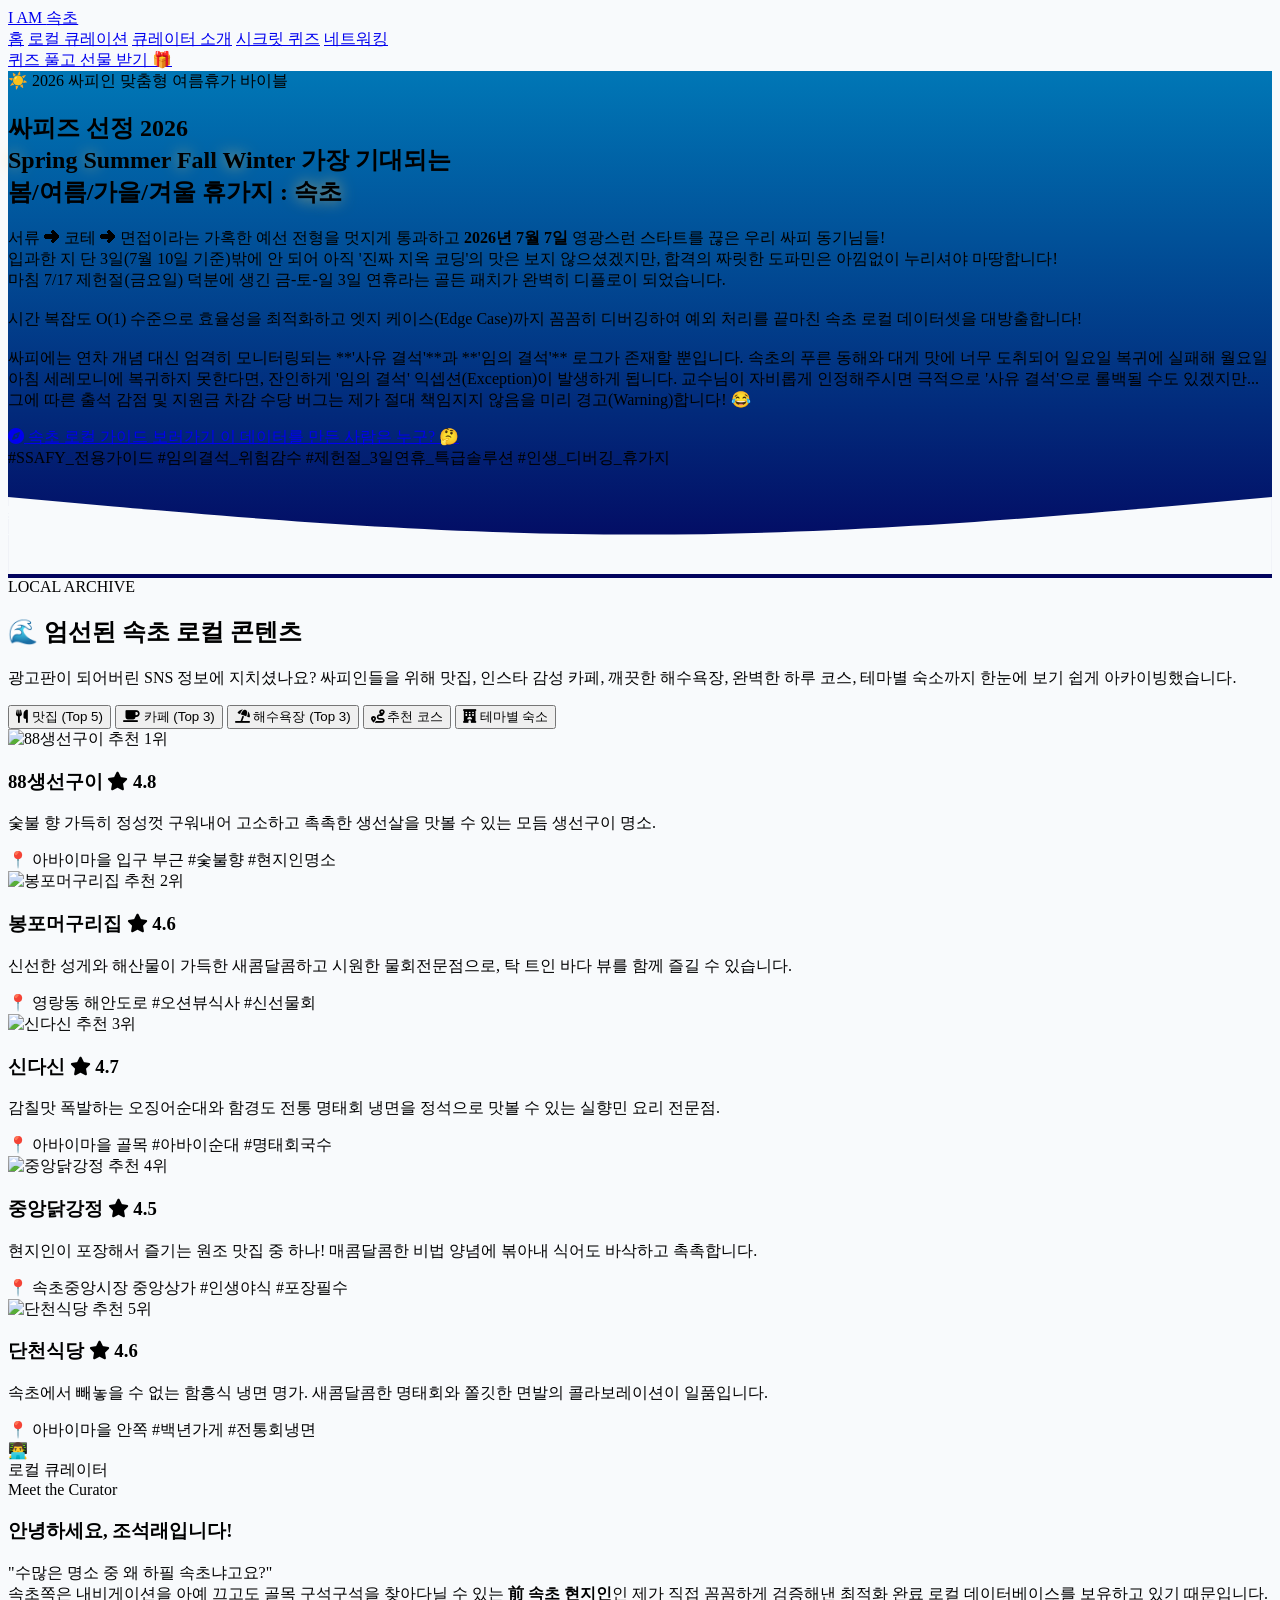
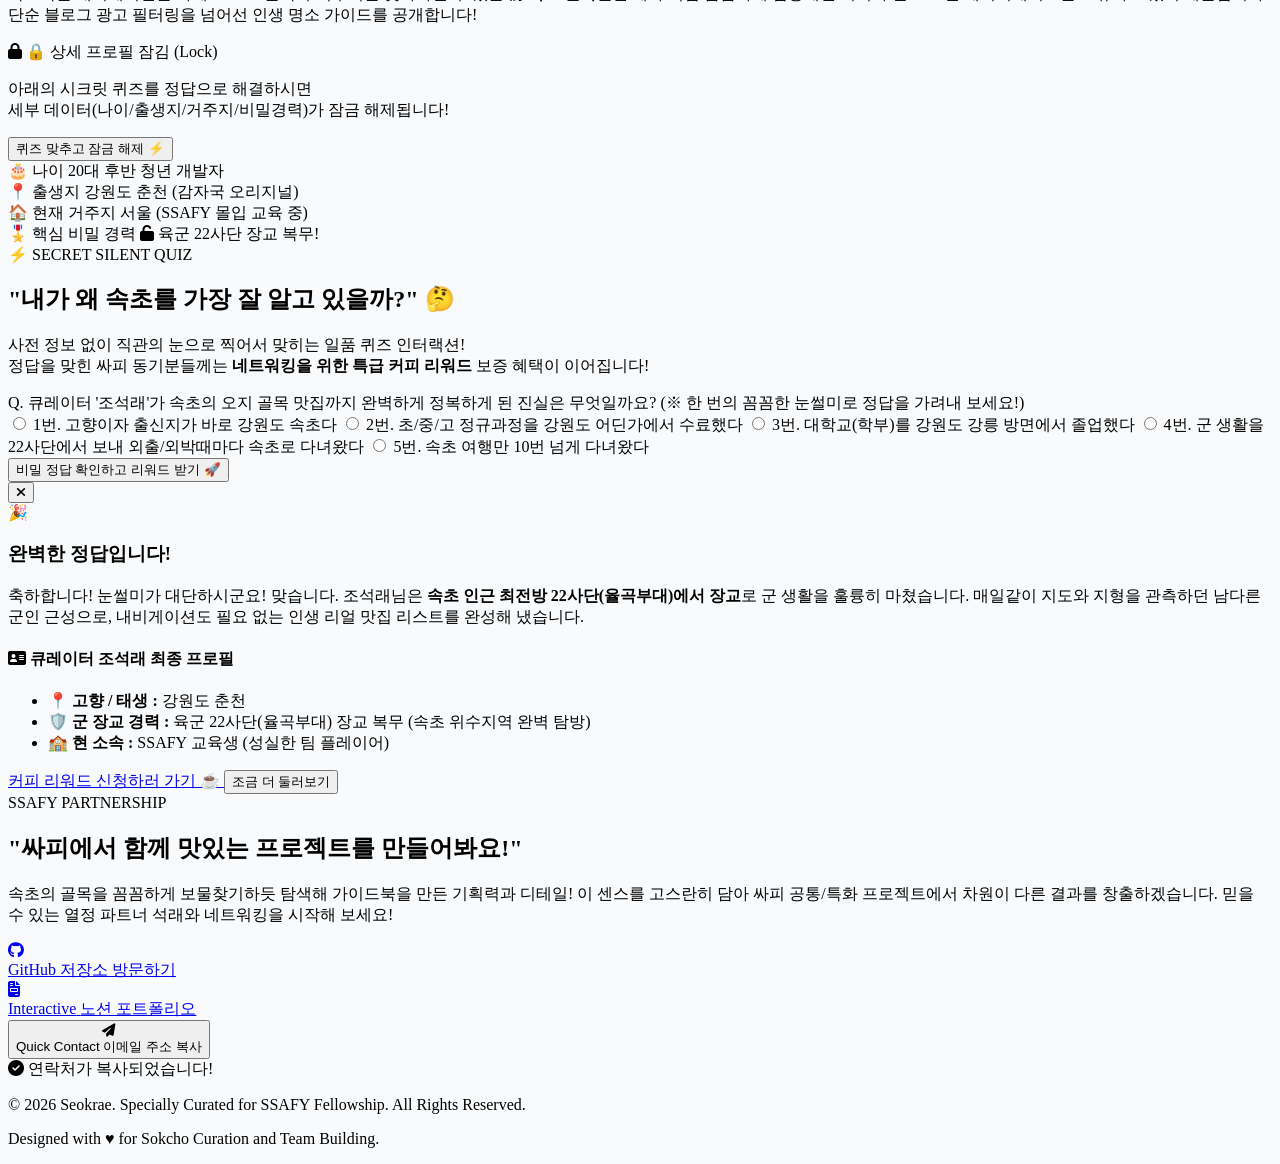
==== i_am.html @ d3e67df4 "i_am" ====
<!DOCTYPE html>
<html lang="ko" class="scroll-smooth">
<head>
    <meta charset="UTF-8">
    <meta name="viewport" content="width=device-width, initial-scale=1.0">
    <title>I AM | 싸피즈 선정 2026 최고의 여행지  </title>
    <!-- Tailwind CSS -->
    <script src="https://cdn.tailwindcss.com"></script>
    <!-- FontAwesome for icons -->
    <link rel="stylesheet" href="https://cdnjs.cloudflare.com/ajax/libs/font-awesome/6.4.0/css/all.min.css">
    
    <script>
        tailwind.config = {
            theme: {
                extend: {
                    colors: {
                        oceanBlue: '#0077B6',
                        oceanDark: '#005F92',
                        oceanLight: '#E0F2FE',
                        sunYellow: '#FFD166',
                        sunOrange: '#F7B267',
                        navyDark: '#03045E',
                    },
                    fontFamily: {
                        sans: ['SamsungOne', 'One UI Sans', 'Pretendard', '-apple-system', 'BlinkMacSystemFont', 'system-ui', 'sans-serif'],
                    }
                }
            }
        }
    </script>
    <style>
        body {
            background-color: #F8FAFC;
        }
        .wave-bg {
            background: linear-gradient(180deg, #0077B6 0%, #03045E 100%);
        }
        .text-glow {
            text-shadow: 0 0 15px rgba(255, 209, 102, 0.7);
        }
        /* Custom scrollbar */
        ::-webkit-scrollbar {
            width: 8px;
        }
        ::-webkit-scrollbar-track {
            background: #F1F5F9;
        }
        ::-webkit-scrollbar-thumb {
            background: #0077B6;
            border-radius: 4px;
        }
        /* Tab transitions */
        .tab-content {
            display: none;
        }
        .tab-content.active {
            display: block;
            animation: fadeIn 0.4s ease-out;
        }
        @keyframes fadeIn {
            from { opacity: 0; transform: translateY(8px); }
            to { opacity: 1; transform: translateY(0); }
        }
        /* Profile lock animation pulse */
        .lock-pulse {
            animation: pulse 2s infinite;
        }
        @keyframes pulse {
            0%, 100% { transform: scale(1); opacity: 1; }
            50% { transform: scale(1.05); opacity: 0.8; }
        }
    </style>
</head>
<body class="text-slate-800 antialiased overflow-x-hidden">

    <!-- Header / Navigation -->
    <header class="fixed top-0 left-0 right-0 z-50 transition-all duration-300 bg-white/80 backdrop-blur-md shadow-sm" id="mainHeader">
        <div class="max-w-6xl mx-auto px-4 py-3 flex justify-between items-center">
            <a href="#" class="flex items-center space-x-2">
                <span class="text-2xl font-black text-oceanBlue tracking-tighter">I AM <span class="text-navyDark text-lg font-bold bg-sunYellow px-2.5 py-0.5 rounded ml-1">속초</span></span>
            </a>
            <nav class="hidden md:flex space-x-6 text-sm font-semibold text-slate-600">
                <a href="#hero" class="hover:text-oceanBlue transition-colors">홈</a>
                <a href="#curation" class="hover:text-oceanBlue transition-colors">로컬 큐레이션</a>
                <a href="#about" class="hover:text-oceanBlue transition-colors">큐레이터 소개</a>
                <a href="#quiz" class="hover:text-oceanBlue transition-colors">시크릿 퀴즈</a>
                <a href="#networking" class="hover:text-oceanBlue transition-colors">네트워킹</a>
            </nav>
            <a href="#quiz" class="bg-oceanBlue hover:bg-oceanDark text-white text-xs font-bold px-4 py-2 rounded-full transition-all shadow-md hover:shadow-lg hover:-translate-y-0.5">
                퀴즈 풀고 선물 받기 🎁
            </a>
        </div>
    </header>

    <!-- Step 1: Hero Section (도입) -->
    <section id="hero" class="wave-bg text-white pt-28 pb-20 md:pt-36 md:pb-28 relative overflow-hidden">
        <!-- Floating design elements representing water and sun -->
        <div class="absolute w-72 h-72 bg-white/5 rounded-full -top-12 -left-12 blur-2xl pointer-events-none"></div>
        <div class="absolute w-96 h-96 bg-sunYellow/10 rounded-full bottom-0 right-0 blur-3xl pointer-events-none"></div>
        
        <div class="max-w-4xl mx-auto px-4 text-center relative z-10">
            <span class="inline-block bg-sunYellow text-navyDark text-xs md:text-sm font-bold px-4 py-1.5 rounded-full mb-4 uppercase tracking-wider shadow-sm animate-bounce">
                ☀️ 2026 싸피인 맞춤형 여름휴가 바이블
            </span>
            <h1 class="text-3xl md:text-5xl font-black tracking-tight leading-tight mb-6">
                <span class="text-oceanBlue bg-white px-3 py-1 rounded-md shadow-sm">싸피즈</span> 선정 2026<br>
                <span class="inline-block mt-2">
                    <span class="text-[#FFB7C5] text-glow font-extrabold">S</span><span class="text-xs font-normal text-slate-300">pring</span>
                    <span class="text-[#0077B6] text-glow font-extrabold">S</span><span class="text-xs font-normal text-slate-300">ummer</span>
                    <span class="text-[#F7B267] text-glow font-extrabold">F</span><span class="text-xs font-normal text-slate-300">all</span>
                    <span class="text-[#9BE6FF] text-glow font-extrabold">W</span><span class="text-xs font-normal text-slate-300">inter</span>
                </span>
                가장 기대되는<br>
                <span class="text-[#FFB7C5] font-black">봄</span>/<span class="text-[#38BDF8] font-black">여름</span>/<span class="text-[#FB923C] font-black">가을</span>/<span class="text-[#7DD3FC] font-black">겨울</span> 휴가지 : 
                <span class="text-sunYellow text-glow underline decoration-sunOrange">속초</span>
            </h1>
            <p class="text-sm md:text-base text-oceanLight max-w-3xl mx-auto mb-10 font-medium leading-relaxed">
                서류 ➜ 코테 ➜ 면접이라는 가혹한 예선 전형을 멋지게 통과하고 <strong>2026년 7월 7일</strong> 영광스런 스타트를 끊은 우리 싸피 동기님들!<br class="hidden md:block">
                입과한 지 단 3일(7월 10일 기준)밖에 안 되어 아직 '진짜 지옥 코딩'의 맛은 보지 않으셨겠지만, 합격의 짜릿한 도파민은 아낌없이 누리셔야 마땅합니다! <br class="hidden md:block">
                마침 <span class="text-sunYellow font-bold underline">7/17 제헌절(금요일) 덕분에 생긴 금-토-일 3일 연휴</span>라는 골든 패치가 완벽히 디플로이 되었습니다.
                <br><br>
                시간 복잡도 <span class="font-mono text-sunYellow">O(1)</span> 수준으로 효율성을 최적화하고 엣지 케이스(Edge Case)까지 꼼꼼히 디버깅하여 예외 처리를 끝마친 속초 로컬 데이터셋을 대방출합니다!
                <br><br>
                싸피에는 연차 개념 대신 엄격히 모니터링되는 **'사유 결석'**과 **'임의 결석'** 로그가 존재할 뿐입니다. 속초의 푸른 동해와 대게 맛에 너무 도취되어 일요일 복귀에 실패해 월요일 아침 세레모니에 복귀하지 못한다면, 잔인하게 <span class="text-red-300 font-bold">'임의 결석' 익셉션(Exception)</span>이 발생하게 됩니다. 교수님이 자비롭게 인정해주시면 극적으로 '사유 결석'으로 롤백될 수도 있겠지만... 그에 따른 출석 감점 및 지원금 차감 수당 버그는 제가 절대 책임지지 않음을 미리 경고(Warning)합니다! 😂
            </p>
            
            <div class="flex flex-col sm:flex-row justify-center items-center gap-4">
                <a href="#curation" class="w-full sm:w-auto bg-sunYellow hover:bg-sunOrange text-navyDark font-extrabold px-8 py-4 rounded-xl transition-all transform hover:-translate-y-1 shadow-lg flex items-center justify-center gap-2">
                    <i class="fa-solid fa-compass text-lg"></i>
                    속초 로컬 가이드 보러가기
                </a>
                <a href="#about" class="w-full sm:w-auto bg-white/10 hover:bg-white/20 border border-white/30 text-white font-bold px-8 py-4 rounded-xl transition-all flex items-center justify-center gap-2">
                    이 데이터를 만든 사람은 누구? 🤔
                </a>
            </div>

            <!-- SSAFY exclusive badges -->
            <div class="mt-12 flex flex-wrap justify-center items-center gap-2 text-xs md:text-sm text-oceanLight/80">
                <span class="border border-oceanLight/30 bg-white/5 px-3 py-1 rounded-full">#SSAFY_전용가이드</span>
                <span class="border border-oceanLight/30 bg-white/5 px-3 py-1 rounded-full">#임의결석_위험감수</span>
                <span class="border border-oceanLight/30 bg-white/5 px-3 py-1 rounded-full">#제헌절_3일연휴_특급솔루션</span>
                <span class="border border-oceanLight/30 bg-white/5 px-3 py-1 rounded-full">#인생_디버깅_휴가지</span>
            </div>
        </div>

        <!-- Wave divider SVG -->
        <div class="absolute bottom-0 left-0 right-0">
            <svg viewBox="0 0 1440 120" fill="none" xmlns="http://www.w3.org/2000/svg" class="w-full h-12 md:h-20">
                <path d="M0,32L120,42.7C240,53,480,75,720,74.7C960,75,1200,53,1320,42.7L1440,32L1440,120L1320,120C1200,120,960,120,720,120C480,120,240,120,120,120L0,120Z" fill="#F8FAFC"></path>
            </svg>
        </div>
    </section>

    <!-- Step 2: Curation Section (전개) -->
    <section id="curation" class="py-16 md:py-24 max-w-6xl mx-auto px-4">
        <div class="text-center mb-12">
            <span class="text-xs font-bold text-oceanBlue bg-oceanLight px-3 py-1.5 rounded-full uppercase tracking-wider mb-2 inline-block">
                LOCAL ARCHIVE
            </span>
            <h2 class="text-3xl md:text-4xl font-extrabold text-navyDark mb-4">
                🌊 엄선된 속초 로컬 콘텐츠
            </h2>
            <p class="text-slate-600 max-w-2xl mx-auto text-sm md:text-base">
                광고판이 되어버린 SNS 정보에 지치셨나요? 싸피인들을 위해 맛집, 인스타 감성 카페, 깨끗한 해수욕장, 완벽한 하루 코스, 테마별 숙소까지 한눈에 보기 쉽게 아카이빙했습니다.
            </p>
        </div>

        <!-- Curation Navigation Tabs -->
        <div class="flex flex-wrap justify-center gap-2 md:gap-3 mb-8 border-b border-slate-200 pb-4">
            <button onclick="switchTab('food')" class="tab-btn active px-4 py-3 rounded-xl font-bold text-xs md:text-sm transition-all flex items-center gap-1.5 bg-oceanBlue text-white shadow-md">
                <i class="fa-solid fa-utensils"></i> 맛집 (Top 5)
            </button>
            <button onclick="switchTab('cafe')" class="tab-btn px-4 py-3 rounded-xl font-bold text-xs md:text-sm transition-all flex items-center gap-1.5 text-slate-600 hover:bg-slate-100">
                <i class="fa-solid fa-mug-saucer"></i> 카페 (Top 3)
            </button>
            <button onclick="switchTab('beach')" class="tab-btn px-4 py-3 rounded-xl font-bold text-xs md:text-sm transition-all flex items-center gap-1.5 text-slate-600 hover:bg-slate-100">
                <i class="fa-solid fa-umbrella-beach"></i> 해수욕장 (Top 3)
            </button>
            <button onclick="switchTab('course')" class="tab-btn px-4 py-3 rounded-xl font-bold text-xs md:text-sm transition-all flex items-center gap-1.5 text-slate-600 hover:bg-slate-100">
                <i class="fa-solid fa-route"></i> 추천 코스
            </button>
            <button onclick="switchTab('stay')" class="tab-btn px-4 py-3 rounded-xl font-bold text-xs md:text-sm transition-all flex items-center gap-1.5 text-slate-600 hover:bg-slate-100">
                <i class="fa-solid fa-hotel"></i> 테마별 숙소
            </button>
        </div>

        <!-- TAB CONTENT: FOOD -->
        <div id="tab-food" class="tab-content active">
            <div class="grid grid-cols-1 md:grid-cols-2 lg:grid-cols-3 gap-6">
                <!-- Food Item 1 -->
                <div class="bg-white rounded-2xl overflow-hidden shadow-sm hover:shadow-xl transition-all transform hover:-translate-y-1 flex flex-col h-full border border-slate-100">
                    <div class="relative h-48 bg-slate-200">
                        <img src="https://placehold.co/600x400/0077b6/ffffff?text=88+Fish+Grill" alt="88생선구이" class="w-full h-full object-cover">
                        <span class="absolute top-3 left-3 bg-red-500 text-white text-xs font-black px-2.5 py-1 rounded-lg">추천 1위</span>
                    </div>
                    <div class="p-6 flex flex-col flex-grow">
                        <h3 class="text-xl font-bold text-navyDark mb-2 flex justify-between items-center">
                            <span>88생선구이</span>
                            <span class="text-sm text-amber-500 font-semibold"><i class="fa-solid fa-star"></i> 4.8</span>
                        </h3>
                        <p class="text-slate-600 text-sm mb-4 flex-grow">숯불 향 가득히 정성껏 구워내어 고소하고 촉촉한 생선살을 맛볼 수 있는 모듬 생선구이 명소.</p>
                        <div class="border-t pt-4 flex justify-between items-center text-xs text-slate-500 font-medium">
                            <span>📍 아바이마을 입구 부근</span>
                            <span class="text-oceanBlue">#숯불향 #현지인명소</span>
                        </div>
                    </div>
                </div>

                <!-- Food Item 2 -->
                <div class="bg-white rounded-2xl overflow-hidden shadow-sm hover:shadow-xl transition-all transform hover:-translate-y-1 flex flex-col h-full border border-slate-100">
                    <div class="relative h-48 bg-slate-200">
                        <img src="https://placehold.co/600x400/0077b6/ffffff?text=Bongpo+Mulhoe" alt="봉포머구리집" class="w-full h-full object-cover">
                        <span class="absolute top-3 left-3 bg-oceanBlue text-white text-xs font-black px-2.5 py-1 rounded-lg">추천 2위</span>
                    </div>
                    <div class="p-6 flex flex-col flex-grow">
                        <h3 class="text-xl font-bold text-navyDark mb-2 flex justify-between items-center">
                            <span>봉포머구리집</span>
                            <span class="text-sm text-amber-500 font-semibold"><i class="fa-solid fa-star"></i> 4.6</span>
                        </h3>
                        <p class="text-slate-600 text-sm mb-4 flex-grow">신선한 성게와 해산물이 가득한 새콤달콤하고 시원한 물회전문점으로, 탁 트인 바다 뷰를 함께 즐길 수 있습니다.</p>
                        <div class="border-t pt-4 flex justify-between items-center text-xs text-slate-500 font-medium">
                            <span>📍 영랑동 해안도로</span>
                            <span class="text-oceanBlue">#오션뷰식사 #신선물회</span>
                        </div>
                    </div>
                </div>

                <!-- Food Item 3 -->
                <div class="bg-white rounded-2xl overflow-hidden shadow-sm hover:shadow-xl transition-all transform hover:-translate-y-1 flex flex-col h-full border border-slate-100">
                    <div class="relative h-48 bg-slate-200">
                        <img src="https://placehold.co/600x400/0077b6/ffffff?text=Sindasin+Sundae" alt="신다신" class="w-full h-full object-cover">
                        <span class="absolute top-3 left-3 bg-oceanBlue text-white text-xs font-black px-2.5 py-1 rounded-lg">추천 3위</span>
                    </div>
                    <div class="p-6 flex flex-col flex-grow">
                        <h3 class="text-xl font-bold text-navyDark mb-2 flex justify-between items-center">
                            <span>신다신</span>
                            <span class="text-sm text-amber-500 font-semibold"><i class="fa-solid fa-star"></i> 4.7</span>
                        </h3>
                        <p class="text-slate-600 text-sm mb-4 flex-grow">감칠맛 폭발하는 오징어순대와 함경도 전통 명태회 냉면을 정석으로 맛볼 수 있는 실향민 요리 전문점.</p>
                        <div class="border-t pt-4 flex justify-between items-center text-xs text-slate-500 font-medium">
                            <span>📍 아바이마을 골목</span>
                            <span class="text-oceanBlue">#아바이순대 #명태회국수</span>
                        </div>
                    </div>
                </div>

                <!-- Food Item 4 -->
                <div class="bg-white rounded-2xl overflow-hidden shadow-sm hover:shadow-xl transition-all transform hover:-translate-y-1 flex flex-col h-full border border-slate-100">
                    <div class="relative h-48 bg-slate-200">
                        <img src="https://placehold.co/600x400/0077b6/ffffff?text=Jungang+Dakgangjeong" alt="중앙닭강정" class="w-full h-full object-cover">
                        <span class="absolute top-3 left-3 bg-oceanBlue text-white text-xs font-black px-2.5 py-1 rounded-lg">추천 4위</span>
                    </div>
                    <div class="p-6 flex flex-col flex-grow">
                        <h3 class="text-xl font-bold text-navyDark mb-2 flex justify-between items-center">
                            <span>중앙닭강정</span>
                            <span class="text-sm text-amber-500 font-semibold"><i class="fa-solid fa-star"></i> 4.5</span>
                        </h3>
                        <p class="text-slate-600 text-sm mb-4 flex-grow">현지인이 포장해서 즐기는 원조 맛집 중 하나! 매콤달콤한 비법 양념에 볶아내 식어도 바삭하고 촉촉합니다.</p>
                        <div class="border-t pt-4 flex justify-between items-center text-xs text-slate-500 font-medium">
                            <span>📍 속초중앙시장 중앙상가</span>
                            <span class="text-oceanBlue">#인생야식 #포장필수</span>
                        </div>
                    </div>
                </div>

                <!-- Food Item 5 -->
                <div class="bg-white rounded-2xl overflow-hidden shadow-sm hover:shadow-xl transition-all transform hover:-translate-y-1 flex flex-col h-full border border-slate-100">
                    <div class="relative h-48 bg-slate-200">
                        <img src="https://placehold.co/600x400/0077b6/ffffff?text=Dancheon+ColdNoodles" alt="단천식당" class="w-full h-full object-cover">
                        <span class="absolute top-3 left-3 bg-oceanBlue text-white text-xs font-black px-2.5 py-1 rounded-lg">추천 5위</span>
                    </div>
                    <div class="p-6 flex flex-col flex-grow">
                        <h3 class="text-xl font-bold text-navyDark mb-2 flex justify-between items-center">
                            <span>단천식당</span>
                            <span class="text-sm text-amber-500 font-semibold"><i class="fa-solid fa-star"></i> 4.6</span>
                        </h3>
                        <p class="text-slate-600 text-sm mb-4 flex-grow">속초에서 빼놓을 수 없는 함흥식 냉면 명가. 새콤달콤한 명태회와 쫄깃한 면발의 콜라보레이션이 일품입니다.</p>
                        <div class="border-t pt-4 flex justify-between items-center text-xs text-slate-500 font-medium">
                            <span>📍 아바이마을 안쪽</span>
                            <span class="text-oceanBlue">#백년가게 #전통회냉면</span>
                        </div>
                    </div>
                </div>
            </div>
        </div>

        <!-- TAB CONTENT: CAFE -->
        <div id="tab-cafe" class="tab-content">
            <div class="grid grid-cols-1 md:grid-cols-3 gap-6">
                <!-- Cafe Item 1 -->
                <div class="bg-white rounded-2xl overflow-hidden shadow-sm hover:shadow-xl transition-all transform hover:-translate-y-1 flex flex-col h-full border border-slate-100">
                    <div class="relative h-48 bg-slate-200">
                        <img src="https://placehold.co/600x400/ffd166/03045E?text=Chilsung+Cafe" alt="칠성조선소" class="w-full h-full object-cover">
                    </div>
                    <div class="p-6 flex flex-col flex-grow">
                        <h3 class="text-xl font-bold text-navyDark mb-2">칠성조선소</h3>
                        <p class="text-slate-600 text-sm mb-4 flex-grow">과거 목선 조선소 건물을 트렌디하게 보존한 청초호 전망의 복합문화공간 겸 로스터리 카페입니다.</p>
                        <div class="border-t pt-4 text-xs text-slate-500 font-medium flex justify-between">
                            <span>📍 청초호 호반</span>
                            <span class="text-oceanBlue">#뉴트로감성 #청초호뷰</span>
                        </div>
                    </div>
                </div>

                <!-- Cafe Item 2 -->
                <div class="bg-white rounded-2xl overflow-hidden shadow-sm hover:shadow-xl transition-all transform hover:-translate-y-1 flex flex-col h-full border border-slate-100">
                    <div class="relative h-48 bg-slate-200">
                        <img src="https://placehold.co/600x400/ffd166/03045E?text=Ocean+Garden+Cafe" alt="바다정원" class="w-full h-full object-cover">
                    </div>
                    <div class="p-6 flex flex-col flex-grow">
                        <h3 class="text-xl font-bold text-navyDark mb-2">바다정원</h3>
                        <p class="text-slate-600 text-sm mb-4 flex-grow">울창한 소나무 정원을 지나면 펼쳐지는 광활한 모래사장 오션뷰 베이커리. 인생샷 촬영지로 완벽한 규모를 가졌습니다.</p>
                        <div class="border-t pt-4 text-xs text-slate-500 font-medium flex justify-between">
                            <span>📍 속초 북부 해안가</span>
                            <span class="text-oceanBlue">#초대형정원 #빵지순례</span>
                        </div>
                    </div>
                </div>

                <!-- Cafe Item 3 -->
                <div class="bg-white rounded-2xl overflow-hidden shadow-sm hover:shadow-xl transition-all transform hover:-translate-y-1 flex flex-col h-full border border-slate-100">
                    <div class="relative h-48 bg-slate-200">
                        <img src="https://placehold.co/600x400/ffd166/03045E?text=Seednoir+Cafe" alt="시드누아" class="w-full h-full object-cover">
                    </div>
                    <div class="p-6 flex flex-col flex-grow">
                        <h3 class="text-xl font-bold text-navyDark mb-2">시드누아 속초점</h3>
                        <p class="text-slate-600 text-sm mb-4 flex-grow">웅장한 울산바위의 비경을 거대한 액자처럼 담아낸 대형 정원식 카페로, 조용한 힐링에 제격입니다.</p>
                        <div class="border-t pt-4 text-xs text-slate-500 font-medium flex justify-between">
                            <span>📍 설악산 노학동</span>
                            <span class="text-oceanBlue">#울산바위뷰 #식물원인테리어</span>
                        </div>
                    </div>
                </div>
            </div>
        </div>

        <!-- TAB CONTENT: BEACH -->
        <div id="tab-beach" class="tab-content">
            <div class="grid grid-cols-1 md:grid-cols-3 gap-6">
                <!-- Beach Item 1 -->
                <div class="bg-white rounded-2xl overflow-hidden shadow-sm hover:shadow-xl transition-all transform hover:-translate-y-1 flex flex-col h-full border border-slate-100">
                    <div class="relative h-48 bg-slate-200">
                        <img src="https://placehold.co/600x400/0077b6/ffffff?text=Sokcho+Beach" alt="속초해수욕장" class="w-full h-full object-cover">
                    </div>
                    <div class="p-6 flex flex-col flex-grow">
                        <h3 class="text-xl font-bold text-navyDark mb-2">속초해수욕장</h3>
                        <p class="text-slate-600 text-sm mb-4 flex-grow">속초의 심장부이자 랜드마크인 대형 관람차 '속초아이'가 정면에 있어, 바다와 시티 무드를 동시에 누리는 가장 핫한 해변입니다.</p>
                        <div class="border-t pt-4 text-xs text-slate-500 font-medium flex justify-between">
                            <span>📍 고속터미널 도보 5분</span>
                            <span class="text-oceanBlue">#속초아이 #여름인싸스팟</span>
                        </div>
                    </div>
                </div>

                <!-- Beach Item 2 -->
                <div class="bg-white rounded-2xl overflow-hidden shadow-sm hover:shadow-xl transition-all transform hover:-translate-y-1 flex flex-col h-full border border-slate-100">
                    <div class="relative h-48 bg-slate-200">
                        <img src="https://placehold.co/600x400/0077b6/ffffff?text=Oeongchi+Beach" alt="외옹치해수욕장" class="w-full h-full object-cover">
                    </div>
                    <div class="p-6 flex flex-col flex-grow">
                        <h3 class="text-xl font-bold text-navyDark mb-2">외옹치해수욕장</h3>
                        <p class="text-slate-600 text-sm mb-4 flex-grow">북적이는 인파를 비켜나 조용한 산책을 즐기기 좋습니다. 바다 위에 설치된 데크길 '바다향기로'가 최고 장점입니다.</p>
                        <div class="border-t pt-4 text-xs text-slate-500 font-medium flex justify-between">
                            <span>📍 외옹치 바다향기로 연계</span>
                            <span class="text-oceanBlue">#힐링산책로 #청정바다</span>
                        </div>
                    </div>
                </div>

                <!-- Beach Item 3 -->
                <div class="bg-white rounded-2xl overflow-hidden shadow-sm hover:shadow-xl transition-all transform hover:-translate-y-1 flex flex-col h-full border border-slate-100">
                    <div class="relative h-48 bg-slate-200">
                        <img src="https://placehold.co/600x400/0077b6/ffffff?text=Lighthouse+Beach" alt="등대해수욕장" class="w-full h-full object-cover">
                    </div>
                    <div class="p-6 flex flex-col flex-grow">
                        <h3 class="text-xl font-bold text-navyDark mb-2">등대해수욕장</h3>
                        <p class="text-slate-600 text-sm mb-4 flex-grow">영금정 인근에 한갓지게 위치해 투명한 동해바다 본연의 빛을 구경하기 좋으며, 해안선을 따라 매력적인 카페들이 가득합니다.</p>
                        <div class="border-t pt-4 text-xs text-slate-500 font-medium flex justify-between">
                            <span>📍 동명동 등대전망대 근처</span>
                            <span class="text-oceanBlue">#에메랄드물빛 #카페로드</span>
                        </div>
                    </div>
                </div>
            </div>
        </div>

        <!-- TAB CONTENT: COURSE -->
        <div id="tab-course" class="tab-content">
            <div class="max-w-4xl mx-auto grid grid-cols-1 md:grid-cols-2 gap-6">
                <!-- Course 1: Day Trip -->
                <div class="bg-white rounded-2xl p-6 md:p-8 shadow-sm border border-slate-100 flex flex-col justify-between">
                    <div>
                        <div class="flex justify-between items-start mb-4">
                            <span class="bg-oceanLight text-oceanBlue font-extrabold text-xs px-3 py-1 rounded-full">당일치기 알짜 팩 코스</span>
                            <span class="text-slate-400 text-xs"><i class="fa-solid fa-clock"></i> 약 9시간 소요</span>
                        </div>
                        <h3 class="text-xl font-bold text-navyDark mb-4">속초 엑기스 당일 투어</h3>
                        
                        <ul class="space-y-4 text-sm text-slate-600 relative border-l border-dashed border-slate-200 pl-4 ml-2">
                            <li class="relative">
                                <span class="absolute -left-[21px] top-0.5 bg-oceanBlue w-2.5 h-2.5 rounded-full"></span>
                                <strong>AM 10:30 영금정 파도 소리</strong>
                                <p class="text-xs text-slate-500 mt-0.5">탁 트인 동해 바위 위에 걸친 정자에서 맑은 바다로 상쾌한 출발</p>
                            </li>
                            <li class="relative">
                                <span class="absolute -left-[21px] top-0.5 bg-oceanBlue w-2.5 h-2.5 rounded-full"></span>
                                <strong>PM 12:00 아바이마을 갯배 & 회냉면</strong>
                                <p class="text-xs text-slate-500 mt-0.5">손수 줄을 끌어 건너는 아바이 갯배 체험 후 든든한 점심식사</p>
                            </li>
                            <li class="relative">
                                <span class="absolute -left-[21px] top-0.5 bg-oceanBlue w-2.5 h-2.5 rounded-full"></span>
                                <strong>PM 02:00 칠성조선소 & 청초호 산책</strong>
                                <p class="text-xs text-slate-500 mt-0.5">조선소 감성이 살아있는 곳에서 향긋한 아메리카노와 디저트</p>
                            </li>
                            <li class="relative">
                                <span class="absolute -left-[21px] top-0.5 bg-oceanBlue w-2.5 h-2.5 rounded-full"></span>
                                <strong>PM 04:30 속초해변 & 속초아이</strong>
                                <p class="text-xs text-slate-500 mt-0.5">바다 전망에서 기념 사진과 대관람차 배경 인생샷 촬영!</p>
                            </li>
                        </ul>
                    </div>
                </div>

                <!-- Course 2: 1 Night 2 Days -->
                <div class="bg-white rounded-2xl p-6 md:p-8 shadow-sm border border-slate-100 flex flex-col justify-between">
                    <div>
                        <div class="flex justify-between items-start mb-4">
                            <span class="bg-sunYellow text-navyDark font-extrabold text-xs px-3 py-1 rounded-full">1박 2일 여유 투어</span>
                            <span class="text-slate-400 text-xs"><i class="fa-solid fa-calendar"></i> 2 Days</span>
                        </div>
                        <h3 class="text-xl font-bold text-navyDark mb-4">속초 힐링 & 식도락 1박 2일</h3>
                        
                        <ul class="space-y-4 text-sm text-slate-600 relative border-l border-dashed border-slate-200 pl-4 ml-2">
                            <li class="relative">
                                <span class="absolute -left-[21px] top-0.5 bg-sunOrange w-2.5 h-2.5 rounded-full"></span>
                                <strong>Day 1 - 바다향기로 & 중앙시장</strong>
                                <p class="text-xs text-slate-500 mt-0.5">오후 여유로운 데크 걷기 후, 속초 중앙시장에서 감자전과 닭강정 푸드파이터!</p>
                            </li>
                            <li class="relative">
                                <span class="absolute -left-[21px] top-0.5 bg-sunOrange w-2.5 h-2.5 rounded-full"></span>
                                <strong>Night - 바다 전망 포차거리</strong>
                                <p class="text-xs text-slate-500 mt-0.5">등대 해변 부근 야외 포차거리에서 즐기는 로컬 해산물 야식</p>
                            </li>
                            <li class="relative">
                                <span class="absolute -left-[21px] top-0.5 bg-sunOrange w-2.5 h-2.5 rounded-full"></span>
                                <strong>Day 2 - 아침 물회 & 설악산 카페</strong>
                                <p class="text-xs text-slate-500 mt-0.5">해장용 봉포머구리 물회 후, 시드누아 카페에서 고요한 울산바위 뷰 감상</p>
                            </li>
                        </ul>
                    </div>
                </div>
            </div>
        </div>

        <!-- TAB CONTENT: STAY -->
        <div id="tab-stay" class="tab-content">
            <div class="grid grid-cols-1 md:grid-cols-3 gap-6">
                <!-- Stay Theme 1 -->
                <div class="bg-white rounded-2xl p-6 shadow-sm border border-slate-100 flex flex-col justify-between">
                    <div>
                        <div class="text-3xl mb-4">🏢</div>
                        <h3 class="text-lg font-bold text-navyDark mb-2">럭셔리 호캉스</h3>
                        <p class="text-slate-600 text-xs md:text-sm mb-4">완벽한 오션뷰 파노라마와 부대시설을 원한다면 롯데리조트 속초 혹은 라마다 호텔을 선점해 보세요. 힐링 그 자체입니다.</p>
                    </div>
                    <span class="text-[11px] font-bold text-oceanDark bg-oceanLight px-2.5 py-1 rounded-full self-start">인피니티 풀 / 최고급 전망</span>
                </div>

                <!-- Stay Theme 2 -->
                <div class="bg-white rounded-2xl p-6 shadow-sm border border-slate-100 flex flex-col justify-between">
                    <div>
                        <div class="text-3xl mb-4">🏡</div>
                        <h3 class="text-lg font-bold text-navyDark mb-2">감성 펜션 & 독채</h3>
                        <p class="text-slate-600 text-xs md:text-sm mb-4">통창 너머로 아침 햇살과 파도 소리가 바로 닿는 감각적인 소규모 펜션과 고성 경계 지역의 유니크한 에어비앤비 모음.</p>
                    </div>
                    <span class="text-[11px] font-bold text-oceanDark bg-oceanLight px-2.5 py-1 rounded-full self-start">SNS 포토존 / 전용 테라스</span>
                </div>

                <!-- Stay Theme 3 -->
                <div class="bg-white rounded-2xl p-6 shadow-sm border border-slate-100 flex flex-col justify-between">
                    <div>
                        <div class="text-3xl mb-4">🛌</div>
                        <h3 class="text-lg font-bold text-navyDark mb-2">가성비 숙소 & 게스트하우스</h3>
                        <p class="text-slate-600 text-xs md:text-sm mb-4">싸피인들의 얇은 주머니를 보호해 줄 최적의 가성비 깔끔 숙박처. 속초 터미널 근방의 알짜배기 게하와 신축 비즈니스 모텔군.</p>
                    </div>
                    <span class="text-[11px] font-bold text-oceanDark bg-oceanLight px-2.5 py-1 rounded-full self-start">합리적 가격 / 뚜벅이 안성맞춤</span>
                </div>
            </div>
        </div>
    </section>

    <!-- Step 3: Profile Section (전환) -->
    <section id="about" class="bg-slate-100 py-16 md:py-24 relative overflow-hidden">
        <div class="max-w-4xl mx-auto px-4">
            <div class="bg-white rounded-3xl p-6 md:p-12 shadow-xl border border-slate-200 flex flex-col md:flex-row items-center gap-8 relative z-10">
                <!-- Avatar -->
                <div class="w-44 h-44 md:w-56 md:h-56 rounded-2xl overflow-hidden relative shadow-md flex-shrink-0 bg-gradient-to-tr from-oceanBlue to-sunYellow p-1">
                    <div class="w-full h-full bg-slate-900 rounded-xl overflow-hidden relative flex items-center justify-center">
                        <span class="text-6xl md:text-7xl">👨‍💻</span>
                        <div class="absolute bottom-2.5 left-2.5 bg-sunYellow text-navyDark text-[10px] font-black px-2.5 py-1 rounded-full">
                            로컬 큐레이터
                        </div>
                    </div>
                </div>

                <!-- Bio with strict information control (No army/2years mentions!) -->
                <div class="flex-grow text-center md:text-left">
                    <span class="text-[11px] font-bold text-oceanBlue bg-oceanLight px-3 py-1.5 rounded-full uppercase tracking-wider mb-2.5 inline-block">
                        Meet the Curator
                    </span>
                    <h3 class="text-2xl md:text-3xl font-extrabold text-navyDark mb-3">
                        안녕하세요, <span class="text-oceanBlue">조석래</span>입니다!
                    </h3>
                    <p class="text-slate-600 text-sm md:text-base leading-relaxed mb-6">
                        "수많은 명소 중 왜 하필 속초냐고요?"<br>
                        속초쪽은 내비게이션을 아예 끄고도 골목 구석구석을 찾아다닐 수 있는 <strong>前 속초 현지인</strong>인 제가 직접 꼼꼼하게 검증해낸 최적화 완료 로컬 데이터베이스를 보유하고 있기 때문입니다. 단순 블로그 광고 필터링을 넘어선 인생 명소 가이드를 공개합니다!
                    </p>

                    <!-- Interactive Profile Info Container (Locked by default, Unlocks after solving Quiz) -->
                    <div id="profileGridContainer" class="relative min-h-[140px] max-w-lg mx-auto md:mx-0">
                        
                        <!-- Locked State Overlay Card -->
                        <div id="profileLockedCard" class="bg-gradient-to-br from-slate-800 to-navyDark p-5 rounded-2xl border border-white/10 text-center relative overflow-hidden shadow-md transition-all duration-300">
                            <div class="absolute inset-0 bg-black/60 backdrop-blur-md flex flex-col items-center justify-center p-4 z-20">
                                <i class="fa-solid fa-lock text-sunYellow text-3xl mb-2 animate-bounce"></i>
                                <span class="font-extrabold text-white text-sm tracking-tight">🔒 상세 프로필 잠김 (Lock)</span>
                                <p class="text-[11px] text-slate-300 mt-1 max-w-xs mx-auto leading-relaxed">
                                    아래의 시크릿 퀴즈를 정답으로 해결하시면<br>
                                    세부 데이터(나이/출생지/거주지/비밀경력)가 잠금 해제됩니다!
                                </p>
                                <button onclick="scrollToQuiz()" class="mt-3 bg-sunYellow hover:bg-sunOrange text-navyDark text-xs font-black px-4 py-2 rounded-lg transition-all shadow-md transform hover:scale-105">
                                    퀴즈 맞추고 잠금 해제 ⚡
                                </button>
                            </div>
                            <!-- Blur Background Skeleton Simulation -->
                            <div class="grid grid-cols-2 gap-2 opacity-15 filter blur-[2px] select-none pointer-events-none">
                                <div class="bg-slate-700 p-3 rounded-xl"><span class="block h-2.5 w-10 bg-white mb-2"></span><span class="block h-4 w-24 bg-white"></span></div>
                                <div class="bg-slate-700 p-3 rounded-xl"><span class="block h-2.5 w-12 bg-white mb-2"></span><span class="block h-4 w-20 bg-white"></span></div>
                                <div class="bg-slate-700 p-3 rounded-xl"><span class="block h-2.5 w-8 bg-white mb-2"></span><span class="block h-4 w-28 bg-white"></span></div>
                                <div class="bg-slate-700 p-3 rounded-xl"><span class="block h-2.5 w-14 bg-white mb-2"></span><span class="block h-4 w-16 bg-white"></span></div>
                            </div>
                        </div>

                        <!-- Unlocked State Grid (Hidden by default, reveals dynamically) -->
                        <div id="profileUnlockedGrid" class="hidden grid grid-cols-2 gap-3 transition-all duration-500 transform scale-95 opacity-0">
                            <div class="bg-slate-50 p-3 rounded-xl border border-slate-200 text-left">
                                <span class="text-slate-400 text-[10px] block font-semibold">🎂 나이</span>
                                <span class="font-bold text-navyDark text-sm">20대 후반 청년 개발자</span>
                            </div>
                            <div class="bg-slate-50 p-3 rounded-xl border border-slate-200 text-left">
                                <span class="text-slate-400 text-[10px] block font-semibold">📍 출생지</span>
                                <span class="font-bold text-navyDark text-sm">강원도 춘천 (감자국 오리지널)</span>
                            </div>
                            <div class="bg-slate-50 p-3 rounded-xl border border-slate-200 text-left">
                                <span class="text-slate-400 text-[10px] block font-semibold">🏠 현재 거주지</span>
                                <span class="font-bold text-navyDark text-sm">서울 (SSAFY 몰입 교육 중)</span>
                            </div>
                            <div class="bg-gradient-to-r from-emerald-600 to-teal-500 p-3 rounded-xl text-left text-white shadow-md flex flex-col justify-between">
                                <span class="text-white/80 text-[9px] block font-bold">🎖️ 핵심 비밀 경력</span>
                                <span class="font-black text-xs flex items-center gap-1 mt-0.5">
                                    <i class="fa-solid fa-unlock text-sunYellow animate-pulse"></i> 육군 22사단 장교 복무!
                                </span>
                            </div>
                        </div>

                    </div>
                </div>
            </div>
        </div>
    </section>

    <!-- Step 4: Secret Quiz Section (절정) -->
    <section id="quiz" class="py-16 md:py-24 bg-navyDark text-white relative overflow-hidden">
        <div class="absolute w-72 h-72 bg-oceanBlue/20 rounded-full top-10 right-10 blur-3xl pointer-events-none"></div>
        <div class="absolute w-80 h-80 bg-sunYellow/10 rounded-full bottom-10 left-10 blur-3xl pointer-events-none"></div>

        <div class="max-w-3xl mx-auto px-4 relative z-10">
            <div class="text-center mb-10">
                <span class="inline-block bg-sunYellow text-navyDark text-xs font-bold px-3 py-1.5 rounded-full mb-3 uppercase tracking-wider">
                    ⚡ SECRET SILENT QUIZ
                </span>
                <h2 class="text-3xl md:text-5xl font-black text-white leading-tight">
                    "내가 왜 속초를 가장 잘 알고 있을까?" 🤔
                </h2>
                <p class="text-oceanLight/80 text-sm md:text-base mt-3 max-w-xl mx-auto leading-relaxed">
                    사전 정보 없이 직관의 눈으로 찍어서 맞히는 일품 퀴즈 인터랙션!<br>
                    정답을 맞힌 싸피 동기분들께는 <strong>네트워킹을 위한 특급 커피 리워드</strong> 보증 혜택이 이어집니다!
                </p>
            </div>

            <!-- Quiz Interaction Board -->
            <div class="bg-slate-900/60 backdrop-blur-md rounded-3xl p-6 md:p-10 border border-white/10 shadow-2xl">
                <!-- Question -->
                <div class="bg-white/5 p-4 rounded-xl border border-white/5 mb-6 text-center md:text-left">
                    <span class="text-sunYellow font-extrabold text-sm md:text-base block mb-1">
                        Q. 큐레이터 '조석래'가 속초의 오지 골목 맛집까지 완벽하게 정복하게 된 진실은 무엇일까요?
                    </span>
                    <span class="text-xs text-white/50">(※ 한 번의 꼼꼼한 눈썰미로 정답을 가려내 보세요!)</span>
                </div>

                <!-- Choices -->
                <div class="space-y-3" id="quizOptions">
                    <!-- Option 1 -->
                    <label class="flex items-center p-4 rounded-2xl bg-white/5 border border-white/10 hover:bg-white/10 hover:border-white/20 cursor-pointer transition-all">
                        <input type="radio" name="quiz_choice" value="1" class="w-5 h-5 accent-sunYellow mr-4">
                        <span class="text-sm md:text-base font-semibold">1번. 고향이자 출신지가 바로 강원도 속초다</span>
                    </label>
                    <!-- Option 2 -->
                    <label class="flex items-center p-4 rounded-2xl bg-white/5 border border-white/10 hover:bg-white/10 hover:border-white/20 cursor-pointer transition-all">
                        <input type="radio" name="quiz_choice" value="2" class="w-5 h-5 accent-sunYellow mr-4">
                        <span class="text-sm md:text-base font-semibold">2번. 초/중/고 정규과정을 강원도 어딘가에서 수료했다</span>
                    </label>
                    <!-- Option 3 -->
                    <label class="flex items-center p-4 rounded-2xl bg-white/5 border border-white/10 hover:bg-white/10 hover:border-white/20 cursor-pointer transition-all">
                        <input type="radio" name="quiz_choice" value="3" class="w-5 h-5 accent-sunYellow mr-4">
                        <span class="text-sm md:text-base font-semibold">3번. 대학교(학부)를 강원도 강릉 방면에서 졸업했다</span>
                    </label>
                    <!-- Option 4 -->
                    <label class="flex items-center p-4 rounded-2xl bg-white/5 border border-white/10 hover:bg-white/10 hover:border-white/20 cursor-pointer transition-all">
                        <input type="radio" name="quiz_choice" value="4" class="w-5 h-5 accent-sunYellow mr-4">
                        <span class="text-sm md:text-base font-semibold">4번. 군 생활을 22사단에서 보내 외출/외박때마다 속초로 다녀왔다</span>
                    </label>
                    <!-- Option 5 -->
                    <label class="flex items-center p-4 rounded-2xl bg-white/5 border border-white/10 hover:bg-white/10 hover:border-white/20 cursor-pointer transition-all">
                        <input type="radio" name="quiz_choice" value="5" class="w-5 h-5 accent-sunYellow mr-4">
                        <span class="text-sm md:text-base font-semibold">5번. 속초 여행만 10번 넘게 다녀왔다</span>
                    </label>
                </div>

                <!-- Submit Button -->
                <div class="mt-8 text-center">
                    <button onclick="submitQuiz()" class="w-full bg-sunYellow hover:bg-sunOrange text-navyDark font-extrabold text-base md:text-lg py-4 rounded-2xl transition-all transform hover:-translate-y-0.5 shadow-lg shadow-sunYellow/10">
                        비밀 정답 확인하고 리워드 받기 🚀
                    </button>
                </div>
            </div>
        </div>
    </section>

    <!-- Custom Dialog / Modal for Quiz Success/Failure -->
    <div id="resultModal" class="fixed inset-0 bg-black/75 z-50 flex items-center justify-center p-4 hidden">
        <div class="bg-white rounded-3xl p-6 md:p-8 max-w-md w-full border border-slate-100 relative animate-fadeIn text-slate-800 shadow-2xl">
            <!-- Close Modal -->
            <button onclick="closeResultModal()" class="absolute top-4 right-4 text-slate-400 hover:text-slate-600">
                <i class="fa-solid fa-xmark text-xl"></i>
            </button>
            
            <div class="text-center">
                <!-- Status icon -->
                <div id="modalIcon" class="text-6xl mb-4">🎉</div>
                <h3 id="modalTitle" class="text-2xl font-black text-navyDark mb-3">완벽한 정답입니다!</h3>
                <p id="modalText" class="text-slate-600 text-sm leading-relaxed mb-6">
                    축하합니다! 눈썰미가 대단하시군요! 맞습니다. 조석래님은 <strong>속초 인근 최전방 22사단(율곡부대)에서 장교</strong>로 군 생활을 훌륭히 마쳤습니다. 매일같이 지도와 지형을 관측하던 남다른 군인 근성으로, 내비게이션도 필요 없는 인생 리얼 맛집 리스트를 완성해 냈습니다.
                </p>

                <!-- Mini Profile Card revealed post-success -->
                <div class="bg-slate-50 rounded-2xl p-4 border border-slate-100 text-left mb-6">
                    <h4 class="font-extrabold text-navyDark text-xs mb-2 flex items-center gap-1">
                        <i class="fa-solid fa-address-card text-oceanBlue"></i> 큐레이터 조석래 최종 프로필
                    </h4>
                    <ul class="text-xs text-slate-600 space-y-1.5">
                        <li><strong>📍 고향 / 태생 :</strong> 강원도 춘천</li>
                        <li><strong>🛡️ 군 장교 경력 :</strong> 육군 22사단(율곡부대) 장교 복무 (속초 위수지역 완벽 탐방)</li>
                        <li><strong>🏫 현 소속 :</strong> SSAFY 교육생 (성실한 팀 플레이어)</li>
                    </ul>
                </div>

                <div class="flex flex-col gap-2">
                    <a href="#networking" onclick="closeResultModal()" class="w-full bg-oceanBlue hover:bg-oceanDark text-white font-extrabold py-3.5 rounded-xl transition-all shadow-md">
                        커피 리워드 신청하러 가기 ☕
                    </a>
                    <button onclick="closeResultModal()" class="w-full bg-slate-100 hover:bg-slate-200 text-slate-600 font-bold py-3.5 rounded-xl transition-colors">
                        조금 더 둘러보기
                    </button>
                </div>
            </div>
        </div>
    </div>

    <!-- Step 5: CTA & Footer (결말) -->
    <section id="networking" class="py-16 md:py-24 bg-slate-50 border-t border-slate-200">
        <div class="max-w-4xl mx-auto px-4 text-center">
            <span class="text-xs font-bold text-oceanBlue bg-oceanLight px-3 py-1.5 rounded-full mb-3 inline-block">
                SSAFY PARTNERSHIP
            </span>
            <h2 class="text-3xl md:text-4xl font-extrabold text-navyDark mb-4">
                "싸피에서 함께 맛있는 프로젝트를 만들어봐요!"
            </h2>
            <p class="text-slate-600 text-sm md:text-base max-w-xl mx-auto mb-10 leading-relaxed">
                속초의 골목을 꼼꼼하게 보물찾기하듯 탐색해 가이드북을 만든 기획력과 디테일! 이 센스를 고스란히 담아 싸피 공통/특화 프로젝트에서 차원이 다른 결과를 창출하겠습니다. 믿을 수 있는 열정 파트너 석래와 네트워킹을 시작해 보세요!
            </p>

            <!-- Social / Portfolio Connection Links -->
            <div class="grid grid-cols-1 sm:grid-cols-3 gap-4 max-w-2xl mx-auto mb-12">
                <!-- GitHub -->
                <a href="https://github.com" target="_blank" class="flex items-center justify-center gap-3 bg-white hover:bg-slate-100 text-slate-800 font-bold p-4 rounded-2xl border border-slate-200 shadow-sm transition-all transform hover:-translate-y-0.5">
                    <i class="fa-brands fa-github text-2xl text-slate-900"></i>
                    <div class="text-left">
                        <span class="text-[9px] text-slate-400 block font-normal">GitHub</span>
                        <span class="text-sm">저장소 방문하기</span>
                    </div>
                </a>

                <!-- Notion Resume -->
                <a href="https://notion.so" target="_blank" class="flex items-center justify-center gap-3 bg-white hover:bg-slate-100 text-slate-800 font-bold p-4 rounded-2xl border border-slate-200 shadow-sm transition-all transform hover:-translate-y-0.5">
                    <i class="fa-solid fa-file-invoice text-2xl text-emerald-500"></i>
                    <div class="text-left">
                        <span class="text-[9px] text-slate-400 block font-normal">Interactive</span>
                        <span class="text-sm">노션 포트폴리오</span>
                    </div>
                </a>

                <!-- Interactive Copy Contact (Kakao/Email) -->
                <button onclick="copyEmailContact()" class="flex items-center justify-center gap-3 bg-sunYellow hover:bg-sunOrange text-navyDark font-bold p-4 rounded-2xl border border-sunYellow/30 shadow-sm transition-all transform hover:-translate-y-0.5">
                    <i class="fa-solid fa-paper-plane text-2xl"></i>
                    <div class="text-left">
                        <span class="text-[9px] text-navyDark/60 block font-normal">Quick Contact</span>
                        <span class="text-sm">이메일 주소 복사</span>
                    </div>
                </button>
            </div>

            <!-- Interstitial toast alarm -->
            <div id="toastNotification" class="fixed bottom-6 left-1/2 transform -translate-x-1/2 bg-slate-900 text-white text-xs md:text-sm px-6 py-3.5 rounded-full shadow-2xl flex items-center gap-2 opacity-0 transition-opacity duration-300 pointer-events-none z-50">
                <i class="fa-solid fa-circle-check text-green-400"></i> <span id="toastMsg">연락처가 복사되었습니다!</span>
            </div>
        </div>
    </section>

    <!-- Footer -->
    <footer class="bg-navyDark text-white/50 py-8 text-center text-xs">
        <div class="max-w-6xl mx-auto px-4 flex flex-col md:flex-row justify-between items-center gap-4">
            <p>© 2026 Seokrae. Specially Curated for SSAFY Fellowship. All Rights Reserved.</p>
            <p class="flex items-center gap-1 font-medium">
                Designed with <span class="text-red-500">♥</span> for Sokcho Curation and Team Building.
            </p>
        </div>
    </footer>

    <script>
        // Tab system switcher
        function switchTab(tabId) {
            const contents = document.querySelectorAll('.tab-content');
            const buttons = document.querySelectorAll('.tab-btn');

            // Hide all tab panels
            contents.forEach(content => {
                content.classList.remove('active');
            });

            // Reset tab button styling
            buttons.forEach(btn => {
                btn.className = "tab-btn px-4 py-3 rounded-xl font-bold text-xs md:text-sm transition-all flex items-center gap-1.5 text-slate-600 hover:bg-slate-100";
            });

            // Show current active panel
            const targetPanel = document.getElementById(`tab-${tabId}`);
            if (targetPanel) {
                targetPanel.classList.add('active');
            }

            // Set current active button style
            event.currentTarget.className = "tab-btn active px-4 py-3 rounded-xl font-bold text-xs md:text-sm transition-all flex items-center gap-1.5 bg-oceanBlue text-white shadow-md";
        }

        // Quiz Engine State & Checking
        function submitQuiz() {
            const checkedOption = document.querySelector('input[name="quiz_choice"]:checked');
            
            if (!checkedOption) {
                triggerToast("⚠️ 퀴즈 선택지 중에서 답을 한 가지 선택해 주세요!");
                return;
            }

            const chosenValue = checkedOption.value;
            const modal = document.getElementById('resultModal');
            const icon = document.getElementById('modalIcon');
            const title = document.getElementById('modalTitle');
            const text = document.getElementById('modalText');

            if (chosenValue === "4") {
                // CORRECT: Armed Forces Officer in Sokcho
                icon.innerText = "🎉";
                title.innerText = "놀라운 눈썰미! 완벽한 정답입니다!";
                title.className = "text-2xl font-black text-emerald-600 mb-3";
                text.innerHTML = "정답입니다! 조석래님은 속초를 수호하는 최전방 <strong>육군 22사단(율곡부대)에서 장교(소위/중위)로 복무</strong>했습니다. 위수지역 제한 덕분에 외출과 외박 시 필수 관문이었던 속초 구석구석을 순찰하듯 집요하게 탐색해 낸 초특급 로컬 가이드 맵입니다!<br><br><span class='text-navyDark font-extrabold bg-sunYellow/30 px-2 py-1 rounded block mt-2 text-center'>🎁 오프라인에서 석래님에게 정답('22사단 장교 군생활')을 살짝 인증하시면 시원한 아메리카노 기프티콘 혜택을 전격 보장합니다!</span>";
                
                // Unlock the locked card in Step 3 dynamically
                unlockProfileBadge();
            } else {
                // WRONG: Bait trap options
                icon.innerText = "😅";
                title.innerText = "아쉽습니다! 함정에 퐁당 빠지셨네요!";
                title.className = "text-2xl font-black text-rose-500 mb-3";

                if (chosenValue === "1") {
                    text.innerHTML = "아쉽게도 틀렸습니다! 석래님의 고향은 강원도 춘천이랍니다. 춘천 토박이지만 속초의 은밀한 보물창고들을 한가득 발굴해 내게 된 숨은 진짜 계기가 따로 있습니다. <span class='text-oceanBlue block mt-2 font-bold'>다시 시도해서 영예로운 아이스 아메리카노 기프티콘을 선점해 가세요!</span>";
                } else if (chosenValue === "2" || chosenValue === "3") {
                    text.innerHTML = "오답입니다! 초/중/고/대학교 교육 과정의 많은 세월을 강원도권에서 보냈지만, 지도 앱에 나오지 않는 지름길과 외딴 구석의 맛집들을 구석구석 실핏줄처럼 꿸 수 있었던 결정적인 진짜 비결은 따로 있습니다. <span class='text-oceanBlue block mt-2 font-bold'>다시 한 번 눈썰미를 발휘해 보세요!</span>";
                } else {
                    text.innerHTML = "오답입니다! 속초 여행만으로도 어느 정도는 많이 알 수 있겠지만, 로컬의 일상 속에서 구석구석을 실시간 데이터로 체화했던 특별한 군경력이 결정적인 계기가 되었습니다. <span class='text-oceanBlue block mt-2 font-bold'>다시 힌트를 참고해서 재도전하고 특급 커피 선물을 가져가세요!</span>";
                }
            }

            modal.classList.remove('hidden');
        }

        // Unlock profile card state
        function unlockProfileBadge() {
            const lockedCard = document.getElementById('profileLockedCard');
            const unlockedGrid = document.getElementById('profileUnlockedGrid');
            if (lockedCard && unlockedGrid) {
                // Hide locked state
                lockedCard.classList.add('hidden');
                
                // Reveal unlocked profile grid with animation
                unlockedGrid.classList.remove('hidden');
                setTimeout(() => {
                    unlockedGrid.classList.remove('scale-95', 'opacity-0');
                    unlockedGrid.classList.add('scale-100', 'opacity-100');
                }, 50);

                // Quick toast alert on dynamic unlock
                triggerToast("🔓 잠금 해제 완료! 조석래 큐레이터의 세부 정보가 성공적으로 복구되었습니다.");
            }
        }

        // Close Pop-up dialog
        function closeResultModal() {
            document.getElementById('resultModal').classList.add('hidden');
        }

        // Utility to scroll directly to quiz section
        function scrollToQuiz() {
            const element = document.getElementById('quiz');
            if (element) {
                element.scrollIntoView({ behavior: 'smooth' });
                triggerToast("💡 아래 5지선다 퀴즈를 해결하면 조석래의 진짜 프로필 카드가 활성화됩니다!");
            }
        }

        // Copy contact details safely
        function copyEmailContact() {
            const emailAddress = "seokrae@ssafy.net";
            
            // Clipboard mechanism (Compatibility wrapper for iframe environments)
            const textContainer = document.createElement('textarea');
            textContainer.value = emailAddress;
            document.body.appendChild(textContainer);
            textContainer.select();
            document.execCommand('copy');
            document.body.removeChild(textContainer);

            triggerToast("📋 연락처(이메일: seokrae@ssafy.net)가 클립보드에 복사되었습니다! 멋진 프로젝트를 기획해봐요!");
        }

        // Custom Dynamic Toast Popup
        function triggerToast(message) {
            const toast = document.getElementById('toastNotification');
            const toastMsg = document.getElementById('toastMsg');
            
            toastMsg.innerText = message;
            toast.classList.remove('opacity-0');
            toast.classList.add('opacity-100');

            setTimeout(() => {
                toast.classList.remove('opacity-100');
                toast.classList.add('opacity-0');
            }, 3500);
        }

        // Elegant Dynamic Shadow on Header Scroll
        window.addEventListener('scroll', () => {
            const header = document.getElementById('mainHeader');
            if (window.scrollY > 40) {
                header.classList.add('shadow-md', 'bg-white/95');
                header.classList.remove('bg-white/80');
            } else {
                header.classList.remove('shadow-md', 'bg-white/95');
                header.classList.add('bg-white/80');
            }
        });
    </script>
</body>
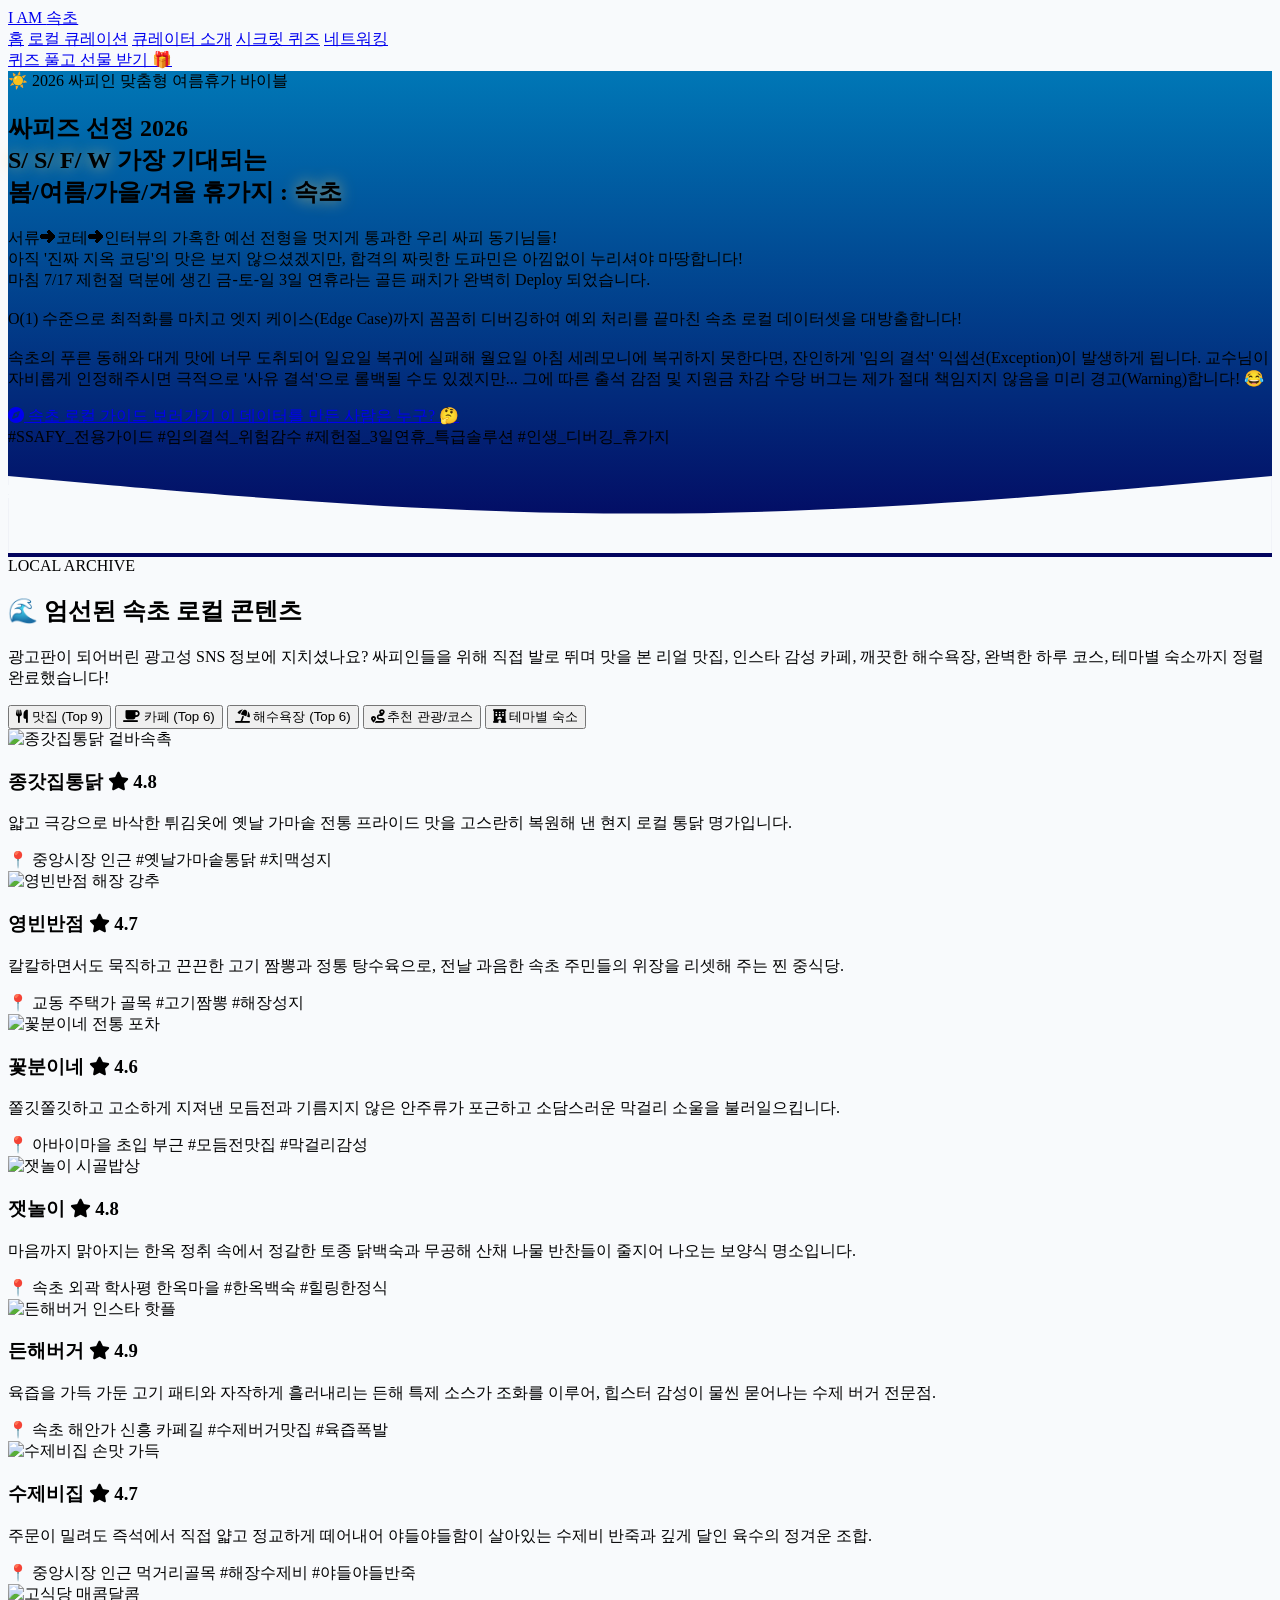
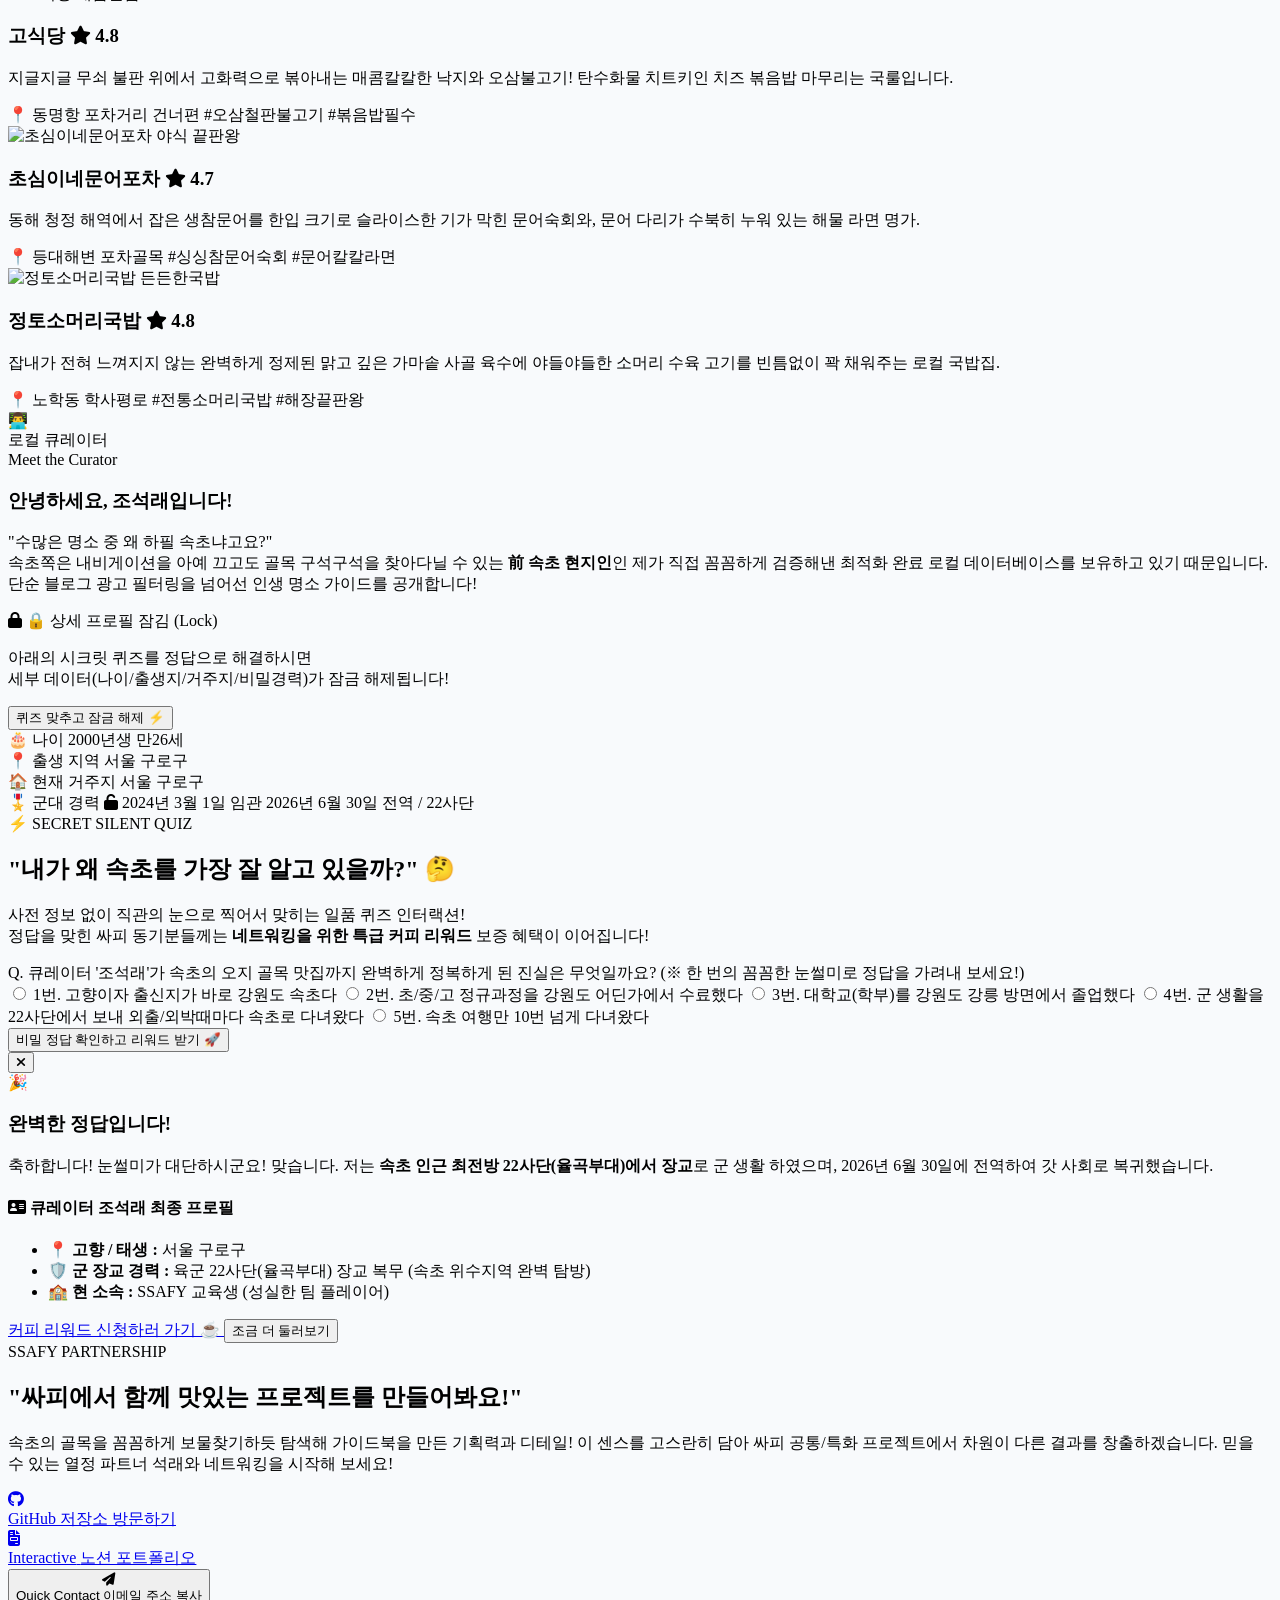
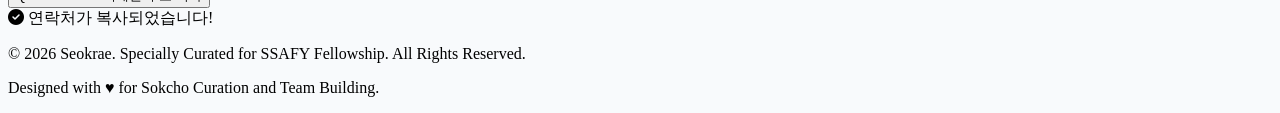
==== commit f77e79e3: "dataset" ====
--- a/i_am.html
+++ b/i_am.html
@@ -36,7 +36,7 @@
             background: linear-gradient(180deg, #0077B6 0%, #03045E 100%);
         }
         .text-glow {
-            text-shadow: 0 0 15px rgba(255, 209, 102, 0.7);
+            text-shadow: 0 0 15px rgba(255, 209, 102, 0.7); 
         }
         /* Custom scrollbar */
         ::-webkit-scrollbar {
@@ -105,23 +105,23 @@
             <h1 class="text-3xl md:text-5xl font-black tracking-tight leading-tight mb-6">
                 <span class="text-oceanBlue bg-white px-3 py-1 rounded-md shadow-sm">싸피즈</span> 선정 2026<br>
                 <span class="inline-block mt-2">
-                    <span class="text-[#FFB7C5] text-glow font-extrabold">S</span><span class="text-xs font-normal text-slate-300">pring</span>
-                    <span class="text-[#0077B6] text-glow font-extrabold">S</span><span class="text-xs font-normal text-slate-300">ummer</span>
-                    <span class="text-[#F7B267] text-glow font-extrabold">F</span><span class="text-xs font-normal text-slate-300">all</span>
-                    <span class="text-[#9BE6FF] text-glow font-extrabold">W</span><span class="text-xs font-normal text-slate-300">inter</span>
+                    <span class="text-[#FFB7C5] text-glow font-extrabold">S/</span><span class="text-xs font-normal text-slate-300"></span>
+                    <span class="text-[#0077B6] text-glow font-extrabold">S/</span><span class="text-xs font-normal text-slate-300"></span>
+                    <span class="text-[#F7B267] text-glow font-extrabold">F/</span><span class="text-xs font-normal text-slate-300"></span>
+                    <span class="text-[#9BE6FF] text-glow font-extrabold">W</span><span class="text-xs font-normal text-slate-300"></span>
                 </span>
                 가장 기대되는<br>
                 <span class="text-[#FFB7C5] font-black">봄</span>/<span class="text-[#38BDF8] font-black">여름</span>/<span class="text-[#FB923C] font-black">가을</span>/<span class="text-[#7DD3FC] font-black">겨울</span> 휴가지 : 
                 <span class="text-sunYellow text-glow underline decoration-sunOrange">속초</span>
             </h1>
             <p class="text-sm md:text-base text-oceanLight max-w-3xl mx-auto mb-10 font-medium leading-relaxed">
-                서류 ➜ 코테 ➜ 면접이라는 가혹한 예선 전형을 멋지게 통과하고 <strong>2026년 7월 7일</strong> 영광스런 스타트를 끊은 우리 싸피 동기님들!<br class="hidden md:block">
-                입과한 지 단 3일(7월 10일 기준)밖에 안 되어 아직 '진짜 지옥 코딩'의 맛은 보지 않으셨겠지만, 합격의 짜릿한 도파민은 아낌없이 누리셔야 마땅합니다! <br class="hidden md:block">
-                마침 <span class="text-sunYellow font-bold underline">7/17 제헌절(금요일) 덕분에 생긴 금-토-일 3일 연휴</span>라는 골든 패치가 완벽히 디플로이 되었습니다.
+                서류➜코테➜인터뷰의 가혹한 예선 전형을 멋지게 통과한 우리 싸피 동기님들!<br class="hidden md:block">
+                아직 '진짜 지옥 코딩'의 맛은 보지 않으셨겠지만, 합격의 짜릿한 도파민은 아낌없이 누리셔야 마땅합니다! <br class="hidden md:block">
+                마침 <span class="text-sunYellow font-bold underline">7/17 제헌절 덕분에 생긴 금-토-일 3일 연휴</span>라는 골든 패치가 완벽히 Deploy 되었습니다.
                 <br><br>
-                시간 복잡도 <span class="font-mono text-sunYellow">O(1)</span> 수준으로 효율성을 최적화하고 엣지 케이스(Edge Case)까지 꼼꼼히 디버깅하여 예외 처리를 끝마친 속초 로컬 데이터셋을 대방출합니다!
+                <span class="font-mono text-sunYellow">O(1)</span> 수준으로 최적화를 마치고 엣지 케이스(Edge Case)까지 꼼꼼히 디버깅하여 예외 처리를 끝마친 속초 로컬 데이터셋을 대방출합니다!
                 <br><br>
-                싸피에는 연차 개념 대신 엄격히 모니터링되는 **'사유 결석'**과 **'임의 결석'** 로그가 존재할 뿐입니다. 속초의 푸른 동해와 대게 맛에 너무 도취되어 일요일 복귀에 실패해 월요일 아침 세레모니에 복귀하지 못한다면, 잔인하게 <span class="text-red-300 font-bold">'임의 결석' 익셉션(Exception)</span>이 발생하게 됩니다. 교수님이 자비롭게 인정해주시면 극적으로 '사유 결석'으로 롤백될 수도 있겠지만... 그에 따른 출석 감점 및 지원금 차감 수당 버그는 제가 절대 책임지지 않음을 미리 경고(Warning)합니다! 😂
+                속초의 푸른 동해와 대게 맛에 너무 도취되어 일요일 복귀에 실패해 월요일 아침 세레모니에 복귀하지 못한다면, 잔인하게 <span class="text-red-300 font-bold">'임의 결석' 익셉션(Exception)</span>이 발생하게 됩니다. 교수님이 자비롭게 인정해주시면 극적으로 '사유 결석'으로 롤백될 수도 있겠지만... 그에 따른 출석 감점 및 지원금 차감 수당 버그는 제가 절대 책임지지 않음을 미리 경고(Warning)합니다! 😂
             </p>
             
             <div class="flex flex-col sm:flex-row justify-center items-center gap-4">
@@ -151,7 +151,7 @@
         </div>
     </section>
 
-    <!-- Step 2: Curation Section (전개) -->
+  <!-- Step 2: Curation Section (전개) -->
     <section id="curation" class="py-16 md:py-24 max-w-6xl mx-auto px-4">
         <div class="text-center mb-12">
             <span class="text-xs font-bold text-oceanBlue bg-oceanLight px-3 py-1.5 rounded-full uppercase tracking-wider mb-2 inline-block">
@@ -161,23 +161,23 @@
                 🌊 엄선된 속초 로컬 콘텐츠
             </h2>
             <p class="text-slate-600 max-w-2xl mx-auto text-sm md:text-base">
-                광고판이 되어버린 SNS 정보에 지치셨나요? 싸피인들을 위해 맛집, 인스타 감성 카페, 깨끗한 해수욕장, 완벽한 하루 코스, 테마별 숙소까지 한눈에 보기 쉽게 아카이빙했습니다.
+                광고판이 되어버린 광고성 SNS 정보에 지치셨나요? 싸피인들을 위해 직접 발로 뛰며 맛을 본 리얼 맛집, 인스타 감성 카페, 깨끗한 해수욕장, 완벽한 하루 코스, 테마별 숙소까지 정렬 완료했습니다!
             </p>
         </div>
 
         <!-- Curation Navigation Tabs -->
         <div class="flex flex-wrap justify-center gap-2 md:gap-3 mb-8 border-b border-slate-200 pb-4">
             <button onclick="switchTab('food')" class="tab-btn active px-4 py-3 rounded-xl font-bold text-xs md:text-sm transition-all flex items-center gap-1.5 bg-oceanBlue text-white shadow-md">
-                <i class="fa-solid fa-utensils"></i> 맛집 (Top 5)
+                <i class="fa-solid fa-utensils"></i> 맛집 (Top 9)
             </button>
             <button onclick="switchTab('cafe')" class="tab-btn px-4 py-3 rounded-xl font-bold text-xs md:text-sm transition-all flex items-center gap-1.5 text-slate-600 hover:bg-slate-100">
-                <i class="fa-solid fa-mug-saucer"></i> 카페 (Top 3)
+                <i class="fa-solid fa-mug-saucer"></i> 카페 (Top 6)
             </button>
             <button onclick="switchTab('beach')" class="tab-btn px-4 py-3 rounded-xl font-bold text-xs md:text-sm transition-all flex items-center gap-1.5 text-slate-600 hover:bg-slate-100">
-                <i class="fa-solid fa-umbrella-beach"></i> 해수욕장 (Top 3)
+                <i class="fa-solid fa-umbrella-beach"></i> 해수욕장 (Top 6)
             </button>
             <button onclick="switchTab('course')" class="tab-btn px-4 py-3 rounded-xl font-bold text-xs md:text-sm transition-all flex items-center gap-1.5 text-slate-600 hover:bg-slate-100">
-                <i class="fa-solid fa-route"></i> 추천 코스
+                <i class="fa-solid fa-route"></i> 추천 관광/코스
             </button>
             <button onclick="switchTab('stay')" class="tab-btn px-4 py-3 rounded-xl font-bold text-xs md:text-sm transition-all flex items-center gap-1.5 text-slate-600 hover:bg-slate-100">
                 <i class="fa-solid fa-hotel"></i> 테마별 숙소
@@ -187,97 +187,173 @@
         <!-- TAB CONTENT: FOOD -->
         <div id="tab-food" class="tab-content active">
             <div class="grid grid-cols-1 md:grid-cols-2 lg:grid-cols-3 gap-6">
-                <!-- Food Item 1 -->
-                <div class="bg-white rounded-2xl overflow-hidden shadow-sm hover:shadow-xl transition-all transform hover:-translate-y-1 flex flex-col h-full border border-slate-100">
-                    <div class="relative h-48 bg-slate-200">
-                        <img src="https://placehold.co/600x400/0077b6/ffffff?text=88+Fish+Grill" alt="88생선구이" class="w-full h-full object-cover">
-                        <span class="absolute top-3 left-3 bg-red-500 text-white text-xs font-black px-2.5 py-1 rounded-lg">추천 1위</span>
+                <!-- Food 1 -->
+                <div class="bg-white rounded-2xl overflow-hidden shadow-sm hover:shadow-xl transition-all transform hover:-translate-y-1 flex flex-col h-full border border-slate-100">
+                    <div class="relative h-48 bg-slate-200">
+                        <img src="https://placehold.co/600x400/0077b6/ffffff?text=Jonggajip+Chicken" alt="종갓집통닭" class="w-full h-full object-cover">
+                        <span class="absolute top-3 left-3 bg-red-500 text-white text-xs font-black px-2.5 py-1 rounded-lg">겉바속촉</span>
                     </div>
                     <div class="p-6 flex flex-col flex-grow">
                         <h3 class="text-xl font-bold text-navyDark mb-2 flex justify-between items-center">
-                            <span>88생선구이</span>
+                            <span>종갓집통닭</span>
                             <span class="text-sm text-amber-500 font-semibold"><i class="fa-solid fa-star"></i> 4.8</span>
                         </h3>
-                        <p class="text-slate-600 text-sm mb-4 flex-grow">숯불 향 가득히 정성껏 구워내어 고소하고 촉촉한 생선살을 맛볼 수 있는 모듬 생선구이 명소.</p>
+                        <p class="text-slate-600 text-sm mb-4 flex-grow">얇고 극강으로 바삭한 튀김옷에 옛날 가마솥 전통 프라이드 맛을 고스란히 복원해 낸 현지 로컬 통닭 명가입니다.</p>
                         <div class="border-t pt-4 flex justify-between items-center text-xs text-slate-500 font-medium">
-                            <span>📍 아바이마을 입구 부근</span>
-                            <span class="text-oceanBlue">#숯불향 #현지인명소</span>
-                        </div>
-                    </div>
-                </div>
-
-                <!-- Food Item 2 -->
-                <div class="bg-white rounded-2xl overflow-hidden shadow-sm hover:shadow-xl transition-all transform hover:-translate-y-1 flex flex-col h-full border border-slate-100">
-                    <div class="relative h-48 bg-slate-200">
-                        <img src="https://placehold.co/600x400/0077b6/ffffff?text=Bongpo+Mulhoe" alt="봉포머구리집" class="w-full h-full object-cover">
-                        <span class="absolute top-3 left-3 bg-oceanBlue text-white text-xs font-black px-2.5 py-1 rounded-lg">추천 2위</span>
+                            <span>📍 중앙시장 인근</span>
+                            <span class="text-oceanBlue">#옛날가마솥통닭 #치맥성지</span>
+                        </div>
+                    </div>
+                </div>
+
+                <!-- Food 2 -->
+                <div class="bg-white rounded-2xl overflow-hidden shadow-sm hover:shadow-xl transition-all transform hover:-translate-y-1 flex flex-col h-full border border-slate-100">
+                    <div class="relative h-48 bg-slate-200">
+                        <img src="https://placehold.co/600x400/0077b6/ffffff?text=Yeongbin+Restaurant" alt="영빈반점" class="w-full h-full object-cover">
+                        <span class="absolute top-3 left-3 bg-oceanBlue text-white text-xs font-black px-2.5 py-1 rounded-lg">해장 강추</span>
                     </div>
                     <div class="p-6 flex flex-col flex-grow">
                         <h3 class="text-xl font-bold text-navyDark mb-2 flex justify-between items-center">
-                            <span>봉포머구리집</span>
+                            <span>영빈반점</span>
+                            <span class="text-sm text-amber-500 font-semibold"><i class="fa-solid fa-star"></i> 4.7</span>
+                        </h3>
+                        <p class="text-slate-600 text-sm mb-4 flex-grow">칼칼하면서도 묵직하고 끈끈한 고기 짬뽕과 정통 탕수육으로, 전날 과음한 속초 주민들의 위장을 리셋해 주는 찐 중식당.</p>
+                        <div class="border-t pt-4 flex justify-between items-center text-xs text-slate-500 font-medium">
+                            <span>📍 교동 주택가 골목</span>
+                            <span class="text-oceanBlue">#고기짬뽕 #해장성지</span>
+                        </div>
+                    </div>
+                </div>
+
+                <!-- Food 3 -->
+                <div class="bg-white rounded-2xl overflow-hidden shadow-sm hover:shadow-xl transition-all transform hover:-translate-y-1 flex flex-col h-full border border-slate-100">
+                    <div class="relative h-48 bg-slate-200">
+                        <img src="https://placehold.co/600x400/0077b6/ffffff?text=Kkotbunine+Store" alt="꽃분이네" class="w-full h-full object-cover">
+                        <span class="absolute top-3 left-3 bg-oceanBlue text-white text-xs font-black px-2.5 py-1 rounded-lg">전통 포차</span>
+                    </div>
+                    <div class="p-6 flex flex-col flex-grow">
+                        <h3 class="text-xl font-bold text-navyDark mb-2 flex justify-between items-center">
+                            <span>꽃분이네</span>
                             <span class="text-sm text-amber-500 font-semibold"><i class="fa-solid fa-star"></i> 4.6</span>
                         </h3>
-                        <p class="text-slate-600 text-sm mb-4 flex-grow">신선한 성게와 해산물이 가득한 새콤달콤하고 시원한 물회전문점으로, 탁 트인 바다 뷰를 함께 즐길 수 있습니다.</p>
+                        <p class="text-slate-600 text-sm mb-4 flex-grow">쫄깃쫄깃하고 고소하게 지져낸 모듬전과 기름지지 않은 안주류가 포근하고 소담스러운 막걸리 소울을 불러일으킵니다.</p>
                         <div class="border-t pt-4 flex justify-between items-center text-xs text-slate-500 font-medium">
-                            <span>📍 영랑동 해안도로</span>
-                            <span class="text-oceanBlue">#오션뷰식사 #신선물회</span>
-                        </div>
-                    </div>
-                </div>
-
-                <!-- Food Item 3 -->
-                <div class="bg-white rounded-2xl overflow-hidden shadow-sm hover:shadow-xl transition-all transform hover:-translate-y-1 flex flex-col h-full border border-slate-100">
-                    <div class="relative h-48 bg-slate-200">
-                        <img src="https://placehold.co/600x400/0077b6/ffffff?text=Sindasin+Sundae" alt="신다신" class="w-full h-full object-cover">
-                        <span class="absolute top-3 left-3 bg-oceanBlue text-white text-xs font-black px-2.5 py-1 rounded-lg">추천 3위</span>
+                            <span>📍 아바이마을 초입 부근</span>
+                            <span class="text-oceanBlue">#모듬전맛집 #막걸리감성</span>
+                        </div>
+                    </div>
+                </div>
+
+                <!-- Food 4 -->
+                <div class="bg-white rounded-2xl overflow-hidden shadow-sm hover:shadow-xl transition-all transform hover:-translate-y-1 flex flex-col h-full border border-slate-100">
+                    <div class="relative h-48 bg-slate-200">
+                        <img src="https://placehold.co/600x400/0077b6/ffffff?text=Jaetnori+Korean" alt="잿놀이" class="w-full h-full object-cover">
+                        <span class="absolute top-3 left-3 bg-oceanBlue text-white text-xs font-black px-2.5 py-1 rounded-lg">시골밥상</span>
                     </div>
                     <div class="p-6 flex flex-col flex-grow">
                         <h3 class="text-xl font-bold text-navyDark mb-2 flex justify-between items-center">
-                            <span>신다신</span>
+                            <span>잿놀이</span>
+                            <span class="text-sm text-amber-500 font-semibold"><i class="fa-solid fa-star"></i> 4.8</span>
+                        </h3>
+                        <p class="text-slate-600 text-sm mb-4 flex-grow">마음까지 맑아지는 한옥 정취 속에서 정갈한 토종 닭백숙과 무공해 산채 나물 반찬들이 줄지어 나오는 보양식 명소입니다.</p>
+                        <div class="border-t pt-4 flex justify-between items-center text-xs text-slate-500 font-medium">
+                            <span>📍 속초 외곽 학사평 한옥마을</span>
+                            <span class="text-oceanBlue">#한옥백숙 #힐링한정식</span>
+                        </div>
+                    </div>
+                </div>
+
+                <!-- Food 5 -->
+                <div class="bg-white rounded-2xl overflow-hidden shadow-sm hover:shadow-xl transition-all transform hover:-translate-y-1 flex flex-col h-full border border-slate-100">
+                    <div class="relative h-48 bg-slate-200">
+                        <img src="https://placehold.co/600x400/0077b6/ffffff?text=Deunhae+Burger" alt="든해버거" class="w-full h-full object-cover">
+                        <span class="absolute top-3 left-3 bg-oceanBlue text-white text-xs font-black px-2.5 py-1 rounded-lg">인스타 핫플</span>
+                    </div>
+                    <div class="p-6 flex flex-col flex-grow">
+                        <h3 class="text-xl font-bold text-navyDark mb-2 flex justify-between items-center">
+                            <span>든해버거</span>
+                            <span class="text-sm text-amber-500 font-semibold"><i class="fa-solid fa-star"></i> 4.9</span>
+                        </h3>
+                        <p class="text-slate-600 text-sm mb-4 flex-grow">육즙을 가득 가둔 고기 패티와 자작하게 흘러내리는 든해 특제 소스가 조화를 이루어, 힙스터 감성이 물씬 묻어나는 수제 버거 전문점.</p>
+                        <div class="border-t pt-4 flex justify-between items-center text-xs text-slate-500 font-medium">
+                            <span>📍 속초 해안가 신흥 카페길</span>
+                            <span class="text-oceanBlue">#수제버거맛집 #육즙폭발</span>
+                        </div>
+                    </div>
+                </div>
+
+                <!-- Food 6 -->
+                <div class="bg-white rounded-2xl overflow-hidden shadow-sm hover:shadow-xl transition-all transform hover:-translate-y-1 flex flex-col h-full border border-slate-100">
+                    <div class="relative h-48 bg-slate-200">
+                        <img src="https://placehold.co/600x400/0077b6/ffffff?text=Sujebi+House" alt="수제비집" class="w-full h-full object-cover">
+                        <span class="absolute top-3 left-3 bg-oceanBlue text-white text-xs font-black px-2.5 py-1 rounded-lg">손맛 가득</span>
+                    </div>
+                    <div class="p-6 flex flex-col flex-grow">
+                        <h3 class="text-xl font-bold text-navyDark mb-2 flex justify-between items-center">
+                            <span>수제비집</span>
                             <span class="text-sm text-amber-500 font-semibold"><i class="fa-solid fa-star"></i> 4.7</span>
                         </h3>
-                        <p class="text-slate-600 text-sm mb-4 flex-grow">감칠맛 폭발하는 오징어순대와 함경도 전통 명태회 냉면을 정석으로 맛볼 수 있는 실향민 요리 전문점.</p>
+                        <p class="text-slate-600 text-sm mb-4 flex-grow">주문이 밀려도 즉석에서 직접 얇고 정교하게 떼어내어 야들야들함이 살아있는 수제비 반죽과 깊게 달인 육수의 정겨운 조합.</p>
                         <div class="border-t pt-4 flex justify-between items-center text-xs text-slate-500 font-medium">
-                            <span>📍 아바이마을 골목</span>
-                            <span class="text-oceanBlue">#아바이순대 #명태회국수</span>
-                        </div>
-                    </div>
-                </div>
-
-                <!-- Food Item 4 -->
-                <div class="bg-white rounded-2xl overflow-hidden shadow-sm hover:shadow-xl transition-all transform hover:-translate-y-1 flex flex-col h-full border border-slate-100">
-                    <div class="relative h-48 bg-slate-200">
-                        <img src="https://placehold.co/600x400/0077b6/ffffff?text=Jungang+Dakgangjeong" alt="중앙닭강정" class="w-full h-full object-cover">
-                        <span class="absolute top-3 left-3 bg-oceanBlue text-white text-xs font-black px-2.5 py-1 rounded-lg">추천 4위</span>
+                            <span>📍 중앙시장 인근 먹거리골목</span>
+                            <span class="text-oceanBlue">#해장수제비 #야들야들반죽</span>
+                        </div>
+                    </div>
+                </div>
+
+                <!-- Food 7 -->
+                <div class="bg-white rounded-2xl overflow-hidden shadow-sm hover:shadow-xl transition-all transform hover:-translate-y-1 flex flex-col h-full border border-slate-100">
+                    <div class="relative h-48 bg-slate-200">
+                        <img src="https://placehold.co/600x400/0077b6/ffffff?text=Gosikdang+Korean" alt="고식당" class="w-full h-full object-cover">
+                        <span class="absolute top-3 left-3 bg-oceanBlue text-white text-xs font-black px-2.5 py-1 rounded-lg">매콤달콤</span>
                     </div>
                     <div class="p-6 flex flex-col flex-grow">
                         <h3 class="text-xl font-bold text-navyDark mb-2 flex justify-between items-center">
-                            <span>중앙닭강정</span>
-                            <span class="text-sm text-amber-500 font-semibold"><i class="fa-solid fa-star"></i> 4.5</span>
+                            <span>고식당</span>
+                            <span class="text-sm text-amber-500 font-semibold"><i class="fa-solid fa-star"></i> 4.8</span>
                         </h3>
-                        <p class="text-slate-600 text-sm mb-4 flex-grow">현지인이 포장해서 즐기는 원조 맛집 중 하나! 매콤달콤한 비법 양념에 볶아내 식어도 바삭하고 촉촉합니다.</p>
+                        <p class="text-slate-600 text-sm mb-4 flex-grow">지글지글 무쇠 불판 위에서 고화력으로 볶아내는 매콤칼칼한 낙지와 오삼불고기! 탄수화물 치트키인 치즈 볶음밥 마무리는 국룰입니다.</p>
                         <div class="border-t pt-4 flex justify-between items-center text-xs text-slate-500 font-medium">
-                            <span>📍 속초중앙시장 중앙상가</span>
-                            <span class="text-oceanBlue">#인생야식 #포장필수</span>
-                        </div>
-                    </div>
-                </div>
-
-                <!-- Food Item 5 -->
-                <div class="bg-white rounded-2xl overflow-hidden shadow-sm hover:shadow-xl transition-all transform hover:-translate-y-1 flex flex-col h-full border border-slate-100">
-                    <div class="relative h-48 bg-slate-200">
-                        <img src="https://placehold.co/600x400/0077b6/ffffff?text=Dancheon+ColdNoodles" alt="단천식당" class="w-full h-full object-cover">
-                        <span class="absolute top-3 left-3 bg-oceanBlue text-white text-xs font-black px-2.5 py-1 rounded-lg">추천 5위</span>
+                            <span>📍 동명항 포차거리 건너편</span>
+                            <span class="text-oceanBlue">#오삼철판불고기 #볶음밥필수</span>
+                        </div>
+                    </div>
+                </div>
+
+                <!-- Food 8 -->
+                <div class="bg-white rounded-2xl overflow-hidden shadow-sm hover:shadow-xl transition-all transform hover:-translate-y-1 flex flex-col h-full border border-slate-100">
+                    <div class="relative h-48 bg-slate-200">
+                        <img src="https://placehold.co/600x400/0077b6/ffffff?text=Chosimene+Pocha" alt="초심이네문어포차" class="w-full h-full object-cover">
+                        <span class="absolute top-3 left-3 bg-oceanBlue text-white text-xs font-black px-2.5 py-1 rounded-lg">야식 끝판왕</span>
                     </div>
                     <div class="p-6 flex flex-col flex-grow">
                         <h3 class="text-xl font-bold text-navyDark mb-2 flex justify-between items-center">
-                            <span>단천식당</span>
-                            <span class="text-sm text-amber-500 font-semibold"><i class="fa-solid fa-star"></i> 4.6</span>
+                            <span>초심이네문어포차</span>
+                            <span class="text-sm text-amber-500 font-semibold"><i class="fa-solid fa-star"></i> 4.7</span>
                         </h3>
-                        <p class="text-slate-600 text-sm mb-4 flex-grow">속초에서 빼놓을 수 없는 함흥식 냉면 명가. 새콤달콤한 명태회와 쫄깃한 면발의 콜라보레이션이 일품입니다.</p>
+                        <p class="text-slate-600 text-sm mb-4 flex-grow">동해 청정 해역에서 잡은 생참문어를 한입 크기로 슬라이스한 기가 막힌 문어숙회와, 문어 다리가 수북히 누워 있는 해물 라면 명가.</p>
                         <div class="border-t pt-4 flex justify-between items-center text-xs text-slate-500 font-medium">
-                            <span>📍 아바이마을 안쪽</span>
-                            <span class="text-oceanBlue">#백년가게 #전통회냉면</span>
+                            <span>📍 등대해변 포차골목</span>
+                            <span class="text-oceanBlue">#싱싱참문어숙회 #문어칼칼라면</span>
+                        </div>
+                    </div>
+                </div>
+
+                <!-- Food 9 -->
+                <div class="bg-white rounded-2xl overflow-hidden shadow-sm hover:shadow-xl transition-all transform hover:-translate-y-1 flex flex-col h-full border border-slate-100">
+                    <div class="relative h-48 bg-slate-200">
+                        <img src="https://placehold.co/600x400/0077b6/ffffff?text=Jeongto+Soup" alt="정토소머리국밥" class="w-full h-full object-cover">
+                        <span class="absolute top-3 left-3 bg-oceanBlue text-white text-xs font-black px-2.5 py-1 rounded-lg">든든한국밥</span>
+                    </div>
+                    <div class="p-6 flex flex-col flex-grow">
+                        <h3 class="text-xl font-bold text-navyDark mb-2 flex justify-between items-center">
+                            <span>정토소머리국밥</span>
+                            <span class="text-sm text-amber-500 font-semibold"><i class="fa-solid fa-star"></i> 4.8</span>
+                        </h3>
+                        <p class="text-slate-600 text-sm mb-4 flex-grow">잡내가 전혀 느껴지지 않는 완벽하게 정제된 맑고 깊은 가마솥 사골 육수에 야들야들한 소머리 수육 고기를 빈틈없이 꽉 채워주는 로컬 국밥집.</p>
+                        <div class="border-t pt-4 flex justify-between items-center text-xs text-slate-500 font-medium">
+                            <span>📍 노학동 학사평로</span>
+                            <span class="text-oceanBlue">#전통소머리국밥 #해장끝판왕</span>
                         </div>
                     </div>
                 </div>
@@ -286,48 +362,93 @@
 
         <!-- TAB CONTENT: CAFE -->
         <div id="tab-cafe" class="tab-content">
-            <div class="grid grid-cols-1 md:grid-cols-3 gap-6">
-                <!-- Cafe Item 1 -->
-                <div class="bg-white rounded-2xl overflow-hidden shadow-sm hover:shadow-xl transition-all transform hover:-translate-y-1 flex flex-col h-full border border-slate-100">
-                    <div class="relative h-48 bg-slate-200">
-                        <img src="https://placehold.co/600x400/ffd166/03045E?text=Chilsung+Cafe" alt="칠성조선소" class="w-full h-full object-cover">
-                    </div>
-                    <div class="p-6 flex flex-col flex-grow">
-                        <h3 class="text-xl font-bold text-navyDark mb-2">칠성조선소</h3>
-                        <p class="text-slate-600 text-sm mb-4 flex-grow">과거 목선 조선소 건물을 트렌디하게 보존한 청초호 전망의 복합문화공간 겸 로스터리 카페입니다.</p>
-                        <div class="border-t pt-4 text-xs text-slate-500 font-medium flex justify-between">
-                            <span>📍 청초호 호반</span>
-                            <span class="text-oceanBlue">#뉴트로감성 #청초호뷰</span>
-                        </div>
-                    </div>
-                </div>
-
-                <!-- Cafe Item 2 -->
-                <div class="bg-white rounded-2xl overflow-hidden shadow-sm hover:shadow-xl transition-all transform hover:-translate-y-1 flex flex-col h-full border border-slate-100">
-                    <div class="relative h-48 bg-slate-200">
-                        <img src="https://placehold.co/600x400/ffd166/03045E?text=Ocean+Garden+Cafe" alt="바다정원" class="w-full h-full object-cover">
+            <div class="grid grid-cols-1 md:grid-cols-2 lg:grid-cols-3 gap-6">
+                <!-- Cafe 1 -->
+                <div class="bg-white rounded-2xl overflow-hidden shadow-sm hover:shadow-xl transition-all transform hover:-translate-y-1 flex flex-col h-full border border-slate-100">
+                    <div class="relative h-48 bg-slate-200">
+                        <img src="https://placehold.co/600x400/ffd166/03045E?text=Hieung+Coffee" alt="히응커피" class="w-full h-full object-cover">
+                    </div>
+                    <div class="p-6 flex flex-col flex-grow">
+                        <h3 class="text-xl font-bold text-navyDark mb-2">히응커피</h3>
+                        <p class="text-slate-600 text-sm mb-4 flex-grow">초록 가득한 플랜테리어와 수제 솔티드 크림라떼가 인상적인, 인스타그래머블한 속초 골목길 속 조용한 예술 카페.</p>
+                        <div class="border-t pt-4 text-xs text-slate-500 font-medium flex justify-between">
+                            <span>📍 교동 주택가</span>
+                            <span class="text-oceanBlue">#힙스터골목 #크림라떼</span>
+                        </div>
+                    </div>
+                </div>
+
+                <!-- Cafe 2 -->
+                <div class="bg-white rounded-2xl overflow-hidden shadow-sm hover:shadow-xl transition-all transform hover:-translate-y-1 flex flex-col h-full border border-slate-100">
+                    <div class="relative h-48 bg-slate-200">
+                        <img src="https://placehold.co/600x400/ffd166/03045E?text=Starbucks+Yeongrang" alt="스타벅스 영랑호리조트점" class="w-full h-full object-cover">
+                    </div>
+                    <div class="p-6 flex flex-col flex-grow">
+                        <h3 class="text-xl font-bold text-navyDark mb-2">스타벅스 영랑호리조트점</h3>
+                        <p class="text-slate-600 text-sm mb-4 flex-grow">영랑호 한가운데 우뚝 솟은 고층 타워형 지점에서 사방 360도로 영랑호와 설악산, 동해 바다를 조망할 수 있는 전망 사기 스팟.</p>
+                        <div class="border-t pt-4 text-xs text-slate-500 font-medium flex justify-between">
+                            <span>📍 영랑호 리조트 타워 20F</span>
+                            <span class="text-oceanBlue">#파노라마뷰 #영랑호조망</span>
+                        </div>
+                    </div>
+                </div>
+
+                <!-- Cafe 3 -->
+                <div class="bg-white rounded-2xl overflow-hidden shadow-sm hover:shadow-xl transition-all transform hover:-translate-y-1 flex flex-col h-full border border-slate-100">
+                    <div class="relative h-48 bg-slate-200">
+                        <img src="https://placehold.co/600x400/ffd166/03045E?text=Seorak+Bingsu" alt="설악빙수" class="w-full h-full object-cover">
+                    </div>
+                    <div class="p-6 flex flex-col flex-grow">
+                        <h3 class="text-xl font-bold text-navyDark mb-2">설악빙수</h3>
+                        <p class="text-slate-600 text-sm mb-4 flex-grow">속초의 한여름 무더위를 날려 버리는 사르르 녹아내리는 수제 눈꽃 우유얼음 위에 정성 가득한 로컬 통팥을 듬뿍 얹어주는 디저트 명가.</p>
+                        <div class="border-t pt-4 text-xs text-slate-500 font-medium flex justify-between">
+                            <span>📍 청초호변 주변</span>
+                            <span class="text-oceanBlue">#설악눈꽃팥빙수 #우유실타래</span>
+                        </div>
+                    </div>
+                </div>
+
+                <!-- Cafe 4 -->
+                <div class="bg-white rounded-2xl overflow-hidden shadow-sm hover:shadow-xl transition-all transform hover:-translate-y-1 flex flex-col h-full border border-slate-100">
+                    <div class="relative h-48 bg-slate-200">
+                        <img src="https://placehold.co/600x400/ffd166/03045E?text=The+Ambrosia" alt="더 엠브로시아" class="w-full h-full object-cover">
+                    </div>
+                    <div class="p-6 flex flex-col flex-grow">
+                        <h3 class="text-xl font-bold text-navyDark mb-2">더 엠브로시아</h3>
+                        <p class="text-slate-600 text-sm mb-4 flex-grow">소노펠리체 델피노에 입점하여, 거대한 통창 너머로 장엄한 울산바위가 손에 잡힐 듯 펼쳐지는 마운틴 뷰 끝판왕 카페.</p>
+                        <div class="border-t pt-4 text-xs text-slate-500 font-medium flex justify-between">
+                            <span>📍 소노펠리체 델피노 EAST 10F</span>
+                            <span class="text-oceanBlue">#울산바위뷰 #인생샷치료제</span>
+                        </div>
+                    </div>
+                </div>
+
+                <!-- Cafe 5 -->
+                <div class="bg-white rounded-2xl overflow-hidden shadow-sm hover:shadow-xl transition-all transform hover:-translate-y-1 flex flex-col h-full border border-slate-100">
+                    <div class="relative h-48 bg-slate-200">
+                        <img src="https://placehold.co/600x400/ffd166/03045E?text=Sea+Garden" alt="바다정원" class="w-full h-full object-cover">
                     </div>
                     <div class="p-6 flex flex-col flex-grow">
                         <h3 class="text-xl font-bold text-navyDark mb-2">바다정원</h3>
-                        <p class="text-slate-600 text-sm mb-4 flex-grow">울창한 소나무 정원을 지나면 펼쳐지는 광활한 모래사장 오션뷰 베이커리. 인생샷 촬영지로 완벽한 규모를 가졌습니다.</p>
-                        <div class="border-t pt-4 text-xs text-slate-500 font-medium flex justify-between">
-                            <span>📍 속초 북부 해안가</span>
-                            <span class="text-oceanBlue">#초대형정원 #빵지순례</span>
-                        </div>
-                    </div>
-                </div>
-
-                <!-- Cafe Item 3 -->
-                <div class="bg-white rounded-2xl overflow-hidden shadow-sm hover:shadow-xl transition-all transform hover:-translate-y-1 flex flex-col h-full border border-slate-100">
-                    <div class="relative h-48 bg-slate-200">
-                        <img src="https://placehold.co/600x400/ffd166/03045E?text=Seednoir+Cafe" alt="시드누아" class="w-full h-full object-cover">
-                    </div>
-                    <div class="p-6 flex flex-col flex-grow">
-                        <h3 class="text-xl font-bold text-navyDark mb-2">시드누아 속초점</h3>
-                        <p class="text-slate-600 text-sm mb-4 flex-grow">웅장한 울산바위의 비경을 거대한 액자처럼 담아낸 대형 정원식 카페로, 조용한 힐링에 제격입니다.</p>
-                        <div class="border-t pt-4 text-xs text-slate-500 font-medium flex justify-between">
-                            <span>📍 설악산 노학동</span>
-                            <span class="text-oceanBlue">#울산바위뷰 #식물원인테리어</span>
+                        <p class="text-slate-600 text-sm mb-4 flex-grow">울창한 소나무 숲길과 드넓은 야외 모래사장 테라스가 바로 연결되어 파도 소리와 갓 구운 크루아상을 함께 만끽할 수 있는 복합 오션뷰 카페.</p>
+                        <div class="border-t pt-4 text-xs text-slate-500 font-medium flex justify-between">
+                            <span>📍 속초 북부 장사동 해안</span>
+                            <span class="text-oceanBlue">#대형소나무정원 #빵지순례</span>
+                        </div>
+                    </div>
+                </div>
+
+                <!-- Cafe 6 -->
+                <div class="bg-white rounded-2xl overflow-hidden shadow-sm hover:shadow-xl transition-all transform hover:-translate-y-1 flex flex-col h-full border border-slate-100">
+                    <div class="relative h-48 bg-slate-200">
+                        <img src="https://placehold.co/600x400/ffd166/03045E?text=Studio+Toseongdang" alt="스튜디오 토성당" class="w-full h-full object-cover">
+                    </div>
+                    <div class="p-6 flex flex-col flex-grow">
+                        <h3 class="text-xl font-bold text-navyDark mb-2">스튜디오 토성당</h3>
+                        <p class="text-slate-600 text-sm mb-4 flex-grow">따뜻한 빈티지 아틀리에 분위기 속에서, 엄선된 원두로 느리게 드립한 정성 어린 커피를 한 잔 즐길 수 있는 작고 이색적인 감성 공간.</p>
+                        <div class="border-t pt-4 text-xs text-slate-500 font-medium flex justify-between">
+                            <span>📍 청간정 인근 고요한 길목</span>
+                            <span class="text-oceanBlue">#핸드드립 #포토스튜디오카페</span>
                         </div>
                     </div>
                 </div>
@@ -336,117 +457,144 @@
 
         <!-- TAB CONTENT: BEACH -->
         <div id="tab-beach" class="tab-content">
-            <div class="grid grid-cols-1 md:grid-cols-3 gap-6">
-                <!-- Beach Item 1 -->
-                <div class="bg-white rounded-2xl overflow-hidden shadow-sm hover:shadow-xl transition-all transform hover:-translate-y-1 flex flex-col h-full border border-slate-100">
-                    <div class="relative h-48 bg-slate-200">
-                        <img src="https://placehold.co/600x400/0077b6/ffffff?text=Sokcho+Beach" alt="속초해수욕장" class="w-full h-full object-cover">
-                    </div>
-                    <div class="p-6 flex flex-col flex-grow">
-                        <h3 class="text-xl font-bold text-navyDark mb-2">속초해수욕장</h3>
-                        <p class="text-slate-600 text-sm mb-4 flex-grow">속초의 심장부이자 랜드마크인 대형 관람차 '속초아이'가 정면에 있어, 바다와 시티 무드를 동시에 누리는 가장 핫한 해변입니다.</p>
-                        <div class="border-t pt-4 text-xs text-slate-500 font-medium flex justify-between">
-                            <span>📍 고속터미널 도보 5분</span>
-                            <span class="text-oceanBlue">#속초아이 #여름인싸스팟</span>
-                        </div>
-                    </div>
-                </div>
-
-                <!-- Beach Item 2 -->
-                <div class="bg-white rounded-2xl overflow-hidden shadow-sm hover:shadow-xl transition-all transform hover:-translate-y-1 flex flex-col h-full border border-slate-100">
-                    <div class="relative h-48 bg-slate-200">
-                        <img src="https://placehold.co/600x400/0077b6/ffffff?text=Oeongchi+Beach" alt="외옹치해수욕장" class="w-full h-full object-cover">
-                    </div>
-                    <div class="p-6 flex flex-col flex-grow">
-                        <h3 class="text-xl font-bold text-navyDark mb-2">외옹치해수욕장</h3>
-                        <p class="text-slate-600 text-sm mb-4 flex-grow">북적이는 인파를 비켜나 조용한 산책을 즐기기 좋습니다. 바다 위에 설치된 데크길 '바다향기로'가 최고 장점입니다.</p>
-                        <div class="border-t pt-4 text-xs text-slate-500 font-medium flex justify-between">
-                            <span>📍 외옹치 바다향기로 연계</span>
-                            <span class="text-oceanBlue">#힐링산책로 #청정바다</span>
-                        </div>
-                    </div>
-                </div>
-
-                <!-- Beach Item 3 -->
-                <div class="bg-white rounded-2xl overflow-hidden shadow-sm hover:shadow-xl transition-all transform hover:-translate-y-1 flex flex-col h-full border border-slate-100">
-                    <div class="relative h-48 bg-slate-200">
-                        <img src="https://placehold.co/600x400/0077b6/ffffff?text=Lighthouse+Beach" alt="등대해수욕장" class="w-full h-full object-cover">
-                    </div>
-                    <div class="p-6 flex flex-col flex-grow">
-                        <h3 class="text-xl font-bold text-navyDark mb-2">등대해수욕장</h3>
-                        <p class="text-slate-600 text-sm mb-4 flex-grow">영금정 인근에 한갓지게 위치해 투명한 동해바다 본연의 빛을 구경하기 좋으며, 해안선을 따라 매력적인 카페들이 가득합니다.</p>
-                        <div class="border-t pt-4 text-xs text-slate-500 font-medium flex justify-between">
-                            <span>📍 동명동 등대전망대 근처</span>
-                            <span class="text-oceanBlue">#에메랄드물빛 #카페로드</span>
-                        </div>
-                    </div>
-                </div>
-            </div>
-        </div>
-
-        <!-- TAB CONTENT: COURSE -->
+            <div class="grid grid-cols-1 md:grid-cols-2 lg:grid-cols-3 gap-6">
+                <!-- Beach 1 -->
+                <div class="bg-white rounded-2xl overflow-hidden shadow-sm hover:shadow-xl transition-all transform hover:-translate-y-1 flex flex-col h-full border border-slate-100">
+                    <div class="relative h-48 bg-slate-200">
+                        <img src="https://placehold.co/600x400/0077b6/ffffff?text=Sokcho+Beach" alt="속초 해수욕장" class="w-full h-full object-cover">
+                    </div>
+                    <div class="p-6 flex flex-col flex-grow">
+                        <h3 class="text-xl font-bold text-navyDark mb-2">속초 해수욕장</h3>
+                        <p class="text-slate-600 text-sm mb-4 flex-grow">접근성 끝판왕! 거대한 대관람차 '속초아이'와 푸른 동해바다 백사장이 조화를 이루는 속초 청춘 여행의 상징적인 중심지입니다.</p>
+                        <div class="border-t pt-4 text-xs text-slate-500 font-medium flex justify-between">
+                            <span>📍 고속버스터미널 도보 5분</span>
+                            <span class="text-oceanBlue">#속초아이 #젊음의광장</span>
+                        </div>
+                    </div>
+                </div>
+
+                <!-- Beach 2 -->
+                <div class="bg-white rounded-2xl overflow-hidden shadow-sm hover:shadow-xl transition-all transform hover:-translate-y-1 flex flex-col h-full border border-slate-100">
+                    <div class="relative h-48 bg-slate-200">
+                        <img src="https://placehold.co/600x400/0077b6/ffffff?text=Cheonjin+Beach" alt="천진 해수욕장" class="w-full h-full object-cover">
+                    </div>
+                    <div class="p-6 flex flex-col flex-grow">
+                        <h3 class="text-xl font-bold text-navyDark mb-2">천진 해수욕장</h3>
+                        <p class="text-slate-600 text-sm mb-4 flex-grow">시가지 소음에서 한 발짝 물러난 투명한 바닷물과 이국적인 모래사장이 서핑 스쿨들과 어우러진 힙하고 활기찬 서핑 성지 해변.</p>
+                        <div class="border-t pt-4 text-xs text-slate-500 font-medium flex justify-between">
+                            <span>📍 토성면 천진리</span>
+                            <span class="text-oceanBlue">#감성서핑 #맑고잔잔한물결</span>
+                        </div>
+                    </div>
+                </div>
+
+                <!-- Beach 3 -->
+                <div class="bg-white rounded-2xl overflow-hidden shadow-sm hover:shadow-xl transition-all transform hover:-translate-y-1 flex flex-col h-full border border-slate-100">
+                    <div class="relative h-48 bg-slate-200">
+                        <img src="https://placehold.co/600x400/0077b6/ffffff?text=Ayajin+Beach" alt="아야진 해수욕장" class="w-full h-full object-cover">
+                    </div>
+                    <div class="p-6 flex flex-col flex-grow">
+                        <h3 class="text-xl font-bold text-navyDark mb-2">아야진 해수욕장</h3>
+                        <p class="text-slate-600 text-sm mb-4 flex-grow">수심이 완만하고 넓은 바위 천연 웅덩이가 펼쳐져 있어, 스노클링을 하거나 무지개 해안도로를 걸으며 인생사진을 남기기 좋은 에메랄드빛 해변.</p>
+                        <div class="border-t pt-4 text-xs text-slate-500 font-medium flex justify-between">
+                            <span>📍 토성면 아야진리</span>
+                            <span class="text-oceanBlue">#스노클링성지 #무지개해안도로</span>
+                        </div>
+                    </div>
+                </div>
+
+                <!-- Beach 4 -->
+                <div class="bg-white rounded-2xl overflow-hidden shadow-sm hover:shadow-xl transition-all transform hover:-translate-y-1 flex flex-col h-full border border-slate-100">
+                    <div class="relative h-48 bg-slate-200">
+                        <img src="https://placehold.co/600x400/0077b6/ffffff?text=Baekdo+Beach" alt="백도 해수욕장" class="w-full h-full object-cover">
+                    </div>
+                    <div class="p-6 flex flex-col flex-grow">
+                        <h3 class="text-xl font-bold text-navyDark mb-2">백도 해수욕장</h3>
+                        <p class="text-slate-600 text-sm mb-4 flex-grow">바람 소리와 잔잔한 물살 소리만 들리는 한적한 시골 어촌 감성이 고스란히 남아 있어, 가만히 앉아 '바다멍'을 때리기 완벽한 청정 힐링 스팟.</p>
+                        <div class="border-t pt-4 text-xs text-slate-500 font-medium flex justify-between">
+                            <span>📍 죽왕면 문암진리</span>
+                            <span class="text-oceanBlue">#바다멍 #프라이빗비치</span>
+                        </div>
+                    </div>
+                </div>
+
+                <!-- Beach 5 -->
+                <div class="bg-white rounded-2xl overflow-hidden shadow-sm hover:shadow-xl transition-all transform hover:-translate-y-1 flex flex-col h-full border border-slate-100">
+                    <div class="relative h-48 bg-slate-200">
+                        <img src="https://placehold.co/600x400/0077b6/ffffff?text=Gajin+Beach" alt="가진 해수욕장" class="w-full h-full object-cover">
+                    </div>
+                    <div class="p-6 flex flex-col flex-grow">
+                        <h3 class="text-xl font-bold text-navyDark mb-2">가진 해수욕장</h3>
+                        <p class="text-slate-600 text-sm mb-4 flex-grow">푸르른 동해와 바다 경계를 이루는 조용하고 감각적인 인스타 감성의 카페 스팟들이 줄지어 있어 눈과 귀가 즐거운 에메랄드빛 바다.</p>
+                        <div class="border-t pt-4 text-xs text-slate-500 font-medium flex justify-between">
+                            <span>📍 죽왕면 가진리</span>
+                            <span class="text-oceanBlue">#에메랄드바다 #인스타명소</span>
+                        </div>
+                    </div>
+                </div>
+
+                <!-- Beach 6 -->
+                <div class="bg-white rounded-2xl overflow-hidden shadow-sm hover:shadow-xl transition-all transform hover:-translate-y-1 flex flex-col h-full border border-slate-100">
+                    <div class="relative h-48 bg-slate-200">
+                        <img src="https://placehold.co/600x400/0077b6/ffffff?text=Myeongpa+Beach" alt="명파 해수욕장" class="w-full h-full object-cover">
+                    </div>
+                    <div class="p-6 flex flex-col flex-grow">
+                        <h3 class="text-xl font-bold text-navyDark mb-2">명파 해수욕장</h3>
+                        <p class="text-slate-600 text-sm mb-4 flex-grow">대한민국 국토 최북단의 고요한 해안선! 때 묻지 않은 야생적인 고요함과 가슴 뭉클한 동해 끝자락의 신비로운 자연 정취를 고스란히 간직한 숨겨진 비밀 지대.</p>
+                        <div class="border-t pt-4 text-xs text-slate-500 font-medium flex justify-between">
+                            <span>📍 고성군 현내면 명파리</span>
+                            <span class="text-oceanBlue">#최북단해변 #청정자연의끝</span>
+                        </div>
+                    </div>
+                </div>
+            </div>
+        </div>
+
+        <!-- TAB CONTENT: COURSE (SIGHTSEEING) -->
         <div id="tab-course" class="tab-content">
-            <div class="max-w-4xl mx-auto grid grid-cols-1 md:grid-cols-2 gap-6">
-                <!-- Course 1: Day Trip -->
+            <div class="max-w-4xl mx-auto grid grid-cols-1 md:grid-cols-3 gap-6">
+                <!-- Sightseeing 1 -->
                 <div class="bg-white rounded-2xl p-6 md:p-8 shadow-sm border border-slate-100 flex flex-col justify-between">
                     <div>
-                        <div class="flex justify-between items-start mb-4">
-                            <span class="bg-oceanLight text-oceanBlue font-extrabold text-xs px-3 py-1 rounded-full">당일치기 알짜 팩 코스</span>
-                            <span class="text-slate-400 text-xs"><i class="fa-solid fa-clock"></i> 약 9시간 소요</span>
-                        </div>
-                        <h3 class="text-xl font-bold text-navyDark mb-4">속초 엑기스 당일 투어</h3>
-                        
-                        <ul class="space-y-4 text-sm text-slate-600 relative border-l border-dashed border-slate-200 pl-4 ml-2">
-                            <li class="relative">
-                                <span class="absolute -left-[21px] top-0.5 bg-oceanBlue w-2.5 h-2.5 rounded-full"></span>
-                                <strong>AM 10:30 영금정 파도 소리</strong>
-                                <p class="text-xs text-slate-500 mt-0.5">탁 트인 동해 바위 위에 걸친 정자에서 맑은 바다로 상쾌한 출발</p>
-                            </li>
-                            <li class="relative">
-                                <span class="absolute -left-[21px] top-0.5 bg-oceanBlue w-2.5 h-2.5 rounded-full"></span>
-                                <strong>PM 12:00 아바이마을 갯배 & 회냉면</strong>
-                                <p class="text-xs text-slate-500 mt-0.5">손수 줄을 끌어 건너는 아바이 갯배 체험 후 든든한 점심식사</p>
-                            </li>
-                            <li class="relative">
-                                <span class="absolute -left-[21px] top-0.5 bg-oceanBlue w-2.5 h-2.5 rounded-full"></span>
-                                <strong>PM 02:00 칠성조선소 & 청초호 산책</strong>
-                                <p class="text-xs text-slate-500 mt-0.5">조선소 감성이 살아있는 곳에서 향긋한 아메리카노와 디저트</p>
-                            </li>
-                            <li class="relative">
-                                <span class="absolute -left-[21px] top-0.5 bg-oceanBlue w-2.5 h-2.5 rounded-full"></span>
-                                <strong>PM 04:30 속초해변 & 속초아이</strong>
-                                <p class="text-xs text-slate-500 mt-0.5">바다 전망에서 기념 사진과 대관람차 배경 인생샷 촬영!</p>
-                            </li>
-                        </ul>
-                    </div>
-                </div>
-
-                <!-- Course 2: 1 Night 2 Days -->
+                        <span class="bg-oceanLight text-oceanBlue font-extrabold text-xs px-3 py-1 rounded-full inline-block mb-3">포토 & 테디 콜라보</span>
+                        <h3 class="text-xl font-bold text-navyDark mb-3">얼라이브하트 + 테디베어팜</h3>
+                        <p class="text-slate-600 text-sm leading-relaxed mb-4">
+                            기발하고 유쾌한 트릭아트와 다이내믹 포토 스팟이 가득한 <strong class="text-oceanBlue">얼라이브하트</strong>를 먼저 방문해 상상초월 인생샷을 털고, 아기자기하고 귀여운 속초 테마의 곰돌이 인형들이 한가득 누워 있는 평화로운 <strong class="text-oceanBlue">테디베어팜</strong>을 연계해 감수성을 극대화하는 투어 코스!
+                        </p>
+                    </div>
+                    <div class="border-t pt-3 text-xs text-slate-400 font-medium">
+                        #인생샷지옥 #귀염뽀짝테디베어
+                    </div>
+                </div>
+
+                <!-- Sightseeing 2 -->
                 <div class="bg-white rounded-2xl p-6 md:p-8 shadow-sm border border-slate-100 flex flex-col justify-between">
                     <div>
-                        <div class="flex justify-between items-start mb-4">
-                            <span class="bg-sunYellow text-navyDark font-extrabold text-xs px-3 py-1 rounded-full">1박 2일 여유 투어</span>
-                            <span class="text-slate-400 text-xs"><i class="fa-solid fa-calendar"></i> 2 Days</span>
-                        </div>
-                        <h3 class="text-xl font-bold text-navyDark mb-4">속초 힐링 & 식도락 1박 2일</h3>
-                        
-                        <ul class="space-y-4 text-sm text-slate-600 relative border-l border-dashed border-slate-200 pl-4 ml-2">
-                            <li class="relative">
-                                <span class="absolute -left-[21px] top-0.5 bg-sunOrange w-2.5 h-2.5 rounded-full"></span>
-                                <strong>Day 1 - 바다향기로 & 중앙시장</strong>
-                                <p class="text-xs text-slate-500 mt-0.5">오후 여유로운 데크 걷기 후, 속초 중앙시장에서 감자전과 닭강정 푸드파이터!</p>
-                            </li>
-                            <li class="relative">
-                                <span class="absolute -left-[21px] top-0.5 bg-sunOrange w-2.5 h-2.5 rounded-full"></span>
-                                <strong>Night - 바다 전망 포차거리</strong>
-                                <p class="text-xs text-slate-500 mt-0.5">등대 해변 부근 야외 포차거리에서 즐기는 로컬 해산물 야식</p>
-                            </li>
-                            <li class="relative">
-                                <span class="absolute -left-[21px] top-0.5 bg-sunOrange w-2.5 h-2.5 rounded-full"></span>
-                                <strong>Day 2 - 아침 물회 & 설악산 카페</strong>
-                                <p class="text-xs text-slate-500 mt-0.5">해장용 봉포머구리 물회 후, 시드누아 카페에서 고요한 울산바위 뷰 감상</p>
-                            </li>
-                        </ul>
+                        <span class="bg-sunYellow text-navyDark font-extrabold text-xs px-3 py-1 rounded-full inline-block mb-3">물놀이 3대 천왕</span>
+                        <h3 class="text-xl font-bold text-navyDark mb-3">속초 리조트 워터파크 삼총사</h3>
+                        <p class="text-slate-600 text-sm leading-relaxed mb-4">
+                            취향 따라 떠나는 물폭탄 힐링 솔루션! 
+                            <br>• <strong>롯데리조트 워터파크</strong> (압도적인 3면 오션뷰 전망)
+                            <br>• <strong>한화리조트 설악 워터피아</strong> (뜨끈한 온천수 스파 테라피)
+                            <br>• <strong>델피노 오션플레이</strong> (장엄한 울산바위를 정면으로 품은 대자연 수영)
+                        </p>
+                    </div>
+                    <div class="border-t pt-3 text-xs text-slate-400 font-medium">
+                        #파도풀정복 #온천수물놀이
+                    </div>
+                </div>
+
+                <!-- Sightseeing 3 -->
+                <div class="bg-white rounded-2xl p-6 md:p-8 shadow-sm border border-slate-100 flex flex-col justify-between">
+                    <div>
+                        <span class="bg-emerald-100 text-emerald-800 font-extrabold text-xs px-3 py-1 rounded-full inline-block mb-3">둘레길 자연 쉼터</span>
+                        <h3 class="text-xl font-bold text-navyDark mb-3">송지호 호수공원</h3>
+                        <p class="text-slate-600 text-sm leading-relaxed mb-4">
+                            울창한 소나무 숲길과 투명하리만치 고요한 호수가 맞물린 비밀스러운 생태공원. 송지호 철새관망타워에 올라가 탁 트인 바다와 백도 해변까지 펼쳐진 광활한 풍경을 한눈에 보며 피톤치드를 온몸으로 호흡하는 조용한 산책 코스.
+                        </p>
+                    </div>
+                    <div class="border-t pt-3 text-xs text-slate-400 font-medium">
+                        #철새관망타워 #고요한산책로
                     </div>
                 </div>
             </div>
@@ -459,30 +607,36 @@
                 <div class="bg-white rounded-2xl p-6 shadow-sm border border-slate-100 flex flex-col justify-between">
                     <div>
                         <div class="text-3xl mb-4">🏢</div>
-                        <h3 class="text-lg font-bold text-navyDark mb-2">럭셔리 호캉스</h3>
-                        <p class="text-slate-600 text-xs md:text-sm mb-4">완벽한 오션뷰 파노라마와 부대시설을 원한다면 롯데리조트 속초 혹은 라마다 호텔을 선점해 보세요. 힐링 그 자체입니다.</p>
-                    </div>
-                    <span class="text-[11px] font-bold text-oceanDark bg-oceanLight px-2.5 py-1 rounded-full self-start">인피니티 풀 / 최고급 전망</span>
+                        <h3 class="text-lg font-bold text-navyDark mb-2">럭셔리 호캉스 : 카시아 속초</h3>
+                        <p class="text-slate-600 text-xs md:text-sm mb-4">
+                            글로벌 프리미엄 럭셔리 브랜드 '반얀트리 그룹'에서 야심 차게 론칭한 대형 리조트! 전 객실 파노라마 오션뷰와 고급 프라이빗 욕조가 설계되어 있으며, 환상적인 루프탑 바에서 쏟아지는 동해 밤바다 별빛을 영접하기 최적화된 호캉스 종착지.
+                        </p>
+                    </div>
+                    <span class="text-[11px] font-bold text-oceanDark bg-oceanLight px-2.5 py-1 rounded-full self-start">반얀트리 감성 / 인피니티 풀</span>
                 </div>
 
                 <!-- Stay Theme 2 -->
                 <div class="bg-white rounded-2xl p-6 shadow-sm border border-slate-100 flex flex-col justify-between">
                     <div>
                         <div class="text-3xl mb-4">🏡</div>
-                        <h3 class="text-lg font-bold text-navyDark mb-2">감성 펜션 & 독채</h3>
-                        <p class="text-slate-600 text-xs md:text-sm mb-4">통창 너머로 아침 햇살과 파도 소리가 바로 닿는 감각적인 소규모 펜션과 고성 경계 지역의 유니크한 에어비앤비 모음.</p>
-                    </div>
-                    <span class="text-[11px] font-bold text-oceanDark bg-oceanLight px-2.5 py-1 rounded-full self-start">SNS 포토존 / 전용 테라스</span>
+                        <h3 class="text-lg font-bold text-navyDark mb-2">오션뷰 감성 펜션 : 봉포 펜션구역</h3>
+                        <p class="text-slate-600 text-xs md:text-sm mb-4">
+                            문을 여는 순간 철썩이는 파도 소리가 침대 바로 밑까지 닿는 착각을 불러일으키는 감각적인 오션뷰 펜션들이 밀집한 구역! 아침에 굳이 밖으로 나가지 않고 이불 속에서 시그니처 동해 일출 장관을 편안하게 누리는 완벽한 낭만 루트.
+                        </p>
+                    </div>
+                    <span class="text-[11px] font-bold text-oceanDark bg-oceanLight px-2.5 py-1 rounded-full self-start">봉포해안가 라인 / 바다 밀착 스파</span>
                 </div>
 
                 <!-- Stay Theme 3 -->
                 <div class="bg-white rounded-2xl p-6 shadow-sm border border-slate-100 flex flex-col justify-between">
                     <div>
                         <div class="text-3xl mb-4">🛌</div>
-                        <h3 class="text-lg font-bold text-navyDark mb-2">가성비 숙소 & 게스트하우스</h3>
-                        <p class="text-slate-600 text-xs md:text-sm mb-4">싸피인들의 얇은 주머니를 보호해 줄 최적의 가성비 깔끔 숙박처. 속초 터미널 근방의 알짜배기 게하와 신축 비즈니스 모텔군.</p>
-                    </div>
-                    <span class="text-[11px] font-bold text-oceanDark bg-oceanLight px-2.5 py-1 rounded-full self-start">합리적 가격 / 뚜벅이 안성맞춤</span>
+                        <h3 class="text-lg font-bold text-navyDark mb-2">실속 가성비 : 청초호 주변 숙소군</h3>
+                        <p class="text-slate-600 text-xs md:text-sm mb-4">
+                            우리 성실한 싸피인들의 교육 지원금을 아름답고 경제적으로 세이브해줄 가성비 끝판왕 신축 비즈니스 호텔과 게스트하우스가 즐비한 요충지! 중앙시장, 이마트, 터미널까지 도보로 격파 가능한 그야말로 뚜벅이 최강의 지리적 요건을 자랑합니다.
+                        </p>
+                    </div>
+                    <span class="text-[11px] font-bold text-oceanDark bg-oceanLight px-2.5 py-1 rounded-full self-start">합리적인 동선 깡패 / 가성비 깔끔</span>
                 </div>
             </div>
         </div>
@@ -544,20 +698,20 @@
                         <div id="profileUnlockedGrid" class="hidden grid grid-cols-2 gap-3 transition-all duration-500 transform scale-95 opacity-0">
                             <div class="bg-slate-50 p-3 rounded-xl border border-slate-200 text-left">
                                 <span class="text-slate-400 text-[10px] block font-semibold">🎂 나이</span>
-                                <span class="font-bold text-navyDark text-sm">20대 후반 청년 개발자</span>
+                                <span class="font-bold text-navyDark text-sm">2000년생 만26세</span>
                             </div>
                             <div class="bg-slate-50 p-3 rounded-xl border border-slate-200 text-left">
-                                <span class="text-slate-400 text-[10px] block font-semibold">📍 출생지</span>
-                                <span class="font-bold text-navyDark text-sm">강원도 춘천 (감자국 오리지널)</span>
+                                <span class="text-slate-400 text-[10px] block font-semibold">📍 출생 지역</span>
+                                <span class="font-bold text-navyDark text-sm">서울 구로구</span>
                             </div>
                             <div class="bg-slate-50 p-3 rounded-xl border border-slate-200 text-left">
                                 <span class="text-slate-400 text-[10px] block font-semibold">🏠 현재 거주지</span>
-                                <span class="font-bold text-navyDark text-sm">서울 (SSAFY 몰입 교육 중)</span>
+                                <span class="font-bold text-navyDark text-sm">서울 구로구</span>
                             </div>
                             <div class="bg-gradient-to-r from-emerald-600 to-teal-500 p-3 rounded-xl text-left text-white shadow-md flex flex-col justify-between">
-                                <span class="text-white/80 text-[9px] block font-bold">🎖️ 핵심 비밀 경력</span>
+                                <span class="text-white/80 text-[9px] block font-bold">🎖️ 군대 경력</span>
                                 <span class="font-black text-xs flex items-center gap-1 mt-0.5">
-                                    <i class="fa-solid fa-unlock text-sunYellow animate-pulse"></i> 육군 22사단 장교 복무!
+                                    <i class="fa-solid fa-unlock text-sunYellow animate-pulse"></i> 2024년 3월 1일 임관 2026년 6월 30일 전역 / 22사단
                                 </span>
                             </div>
                         </div>
@@ -649,7 +803,7 @@
                 <div id="modalIcon" class="text-6xl mb-4">🎉</div>
                 <h3 id="modalTitle" class="text-2xl font-black text-navyDark mb-3">완벽한 정답입니다!</h3>
                 <p id="modalText" class="text-slate-600 text-sm leading-relaxed mb-6">
-                    축하합니다! 눈썰미가 대단하시군요! 맞습니다. 조석래님은 <strong>속초 인근 최전방 22사단(율곡부대)에서 장교</strong>로 군 생활을 훌륭히 마쳤습니다. 매일같이 지도와 지형을 관측하던 남다른 군인 근성으로, 내비게이션도 필요 없는 인생 리얼 맛집 리스트를 완성해 냈습니다.
+                    축하합니다! 눈썰미가 대단하시군요! 맞습니다. 저는 <strong>속초 인근 최전방 22사단(율곡부대)에서 장교</strong>로 군 생활 하였으며, 2026년 6월 30일에 전역하여 갓 사회로 복귀했습니다.
                 </p>
 
                 <!-- Mini Profile Card revealed post-success -->
@@ -658,7 +812,7 @@
                         <i class="fa-solid fa-address-card text-oceanBlue"></i> 큐레이터 조석래 최종 프로필
                     </h4>
                     <ul class="text-xs text-slate-600 space-y-1.5">
-                        <li><strong>📍 고향 / 태생 :</strong> 강원도 춘천</li>
+                        <li><strong>📍 고향 / 태생 :</strong> 서울 구로구</li>
                         <li><strong>🛡️ 군 장교 경력 :</strong> 육군 22사단(율곡부대) 장교 복무 (속초 위수지역 완벽 탐방)</li>
                         <li><strong>🏫 현 소속 :</strong> SSAFY 교육생 (성실한 팀 플레이어)</li>
                     </ul>
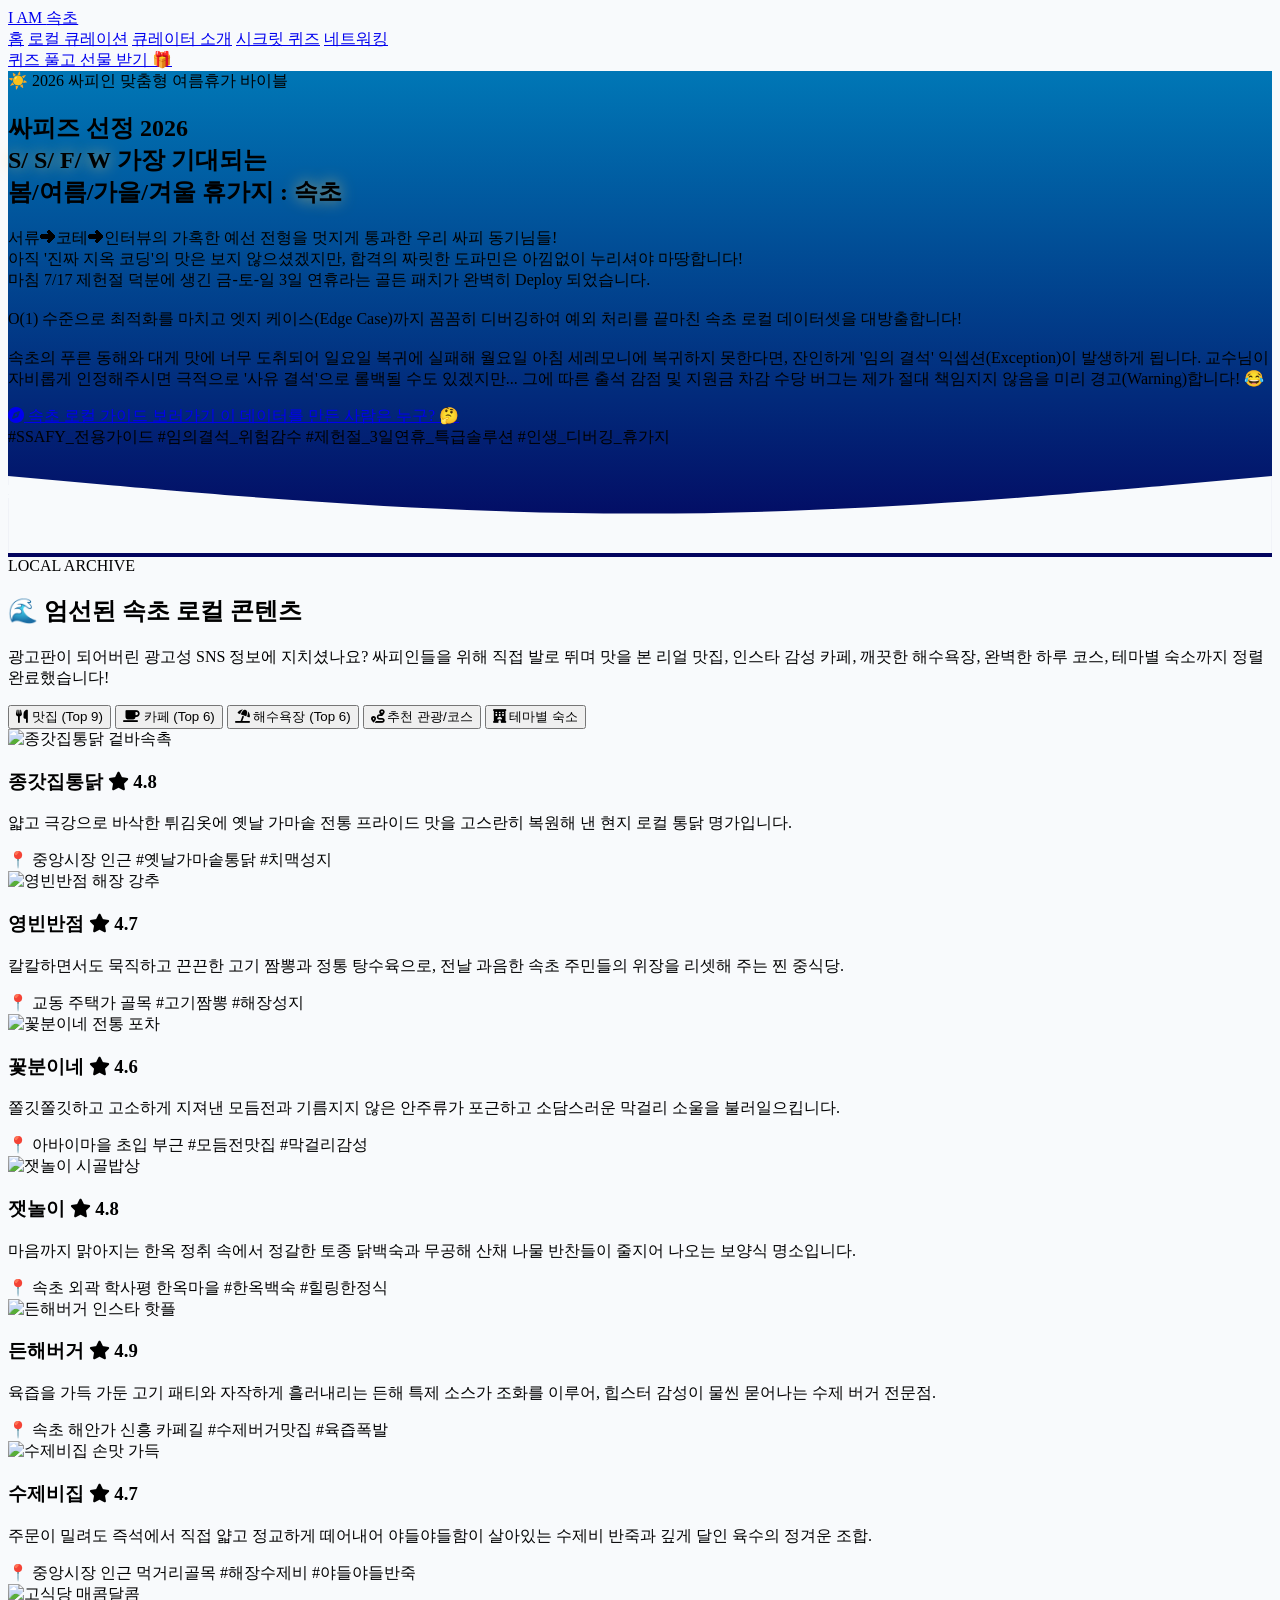
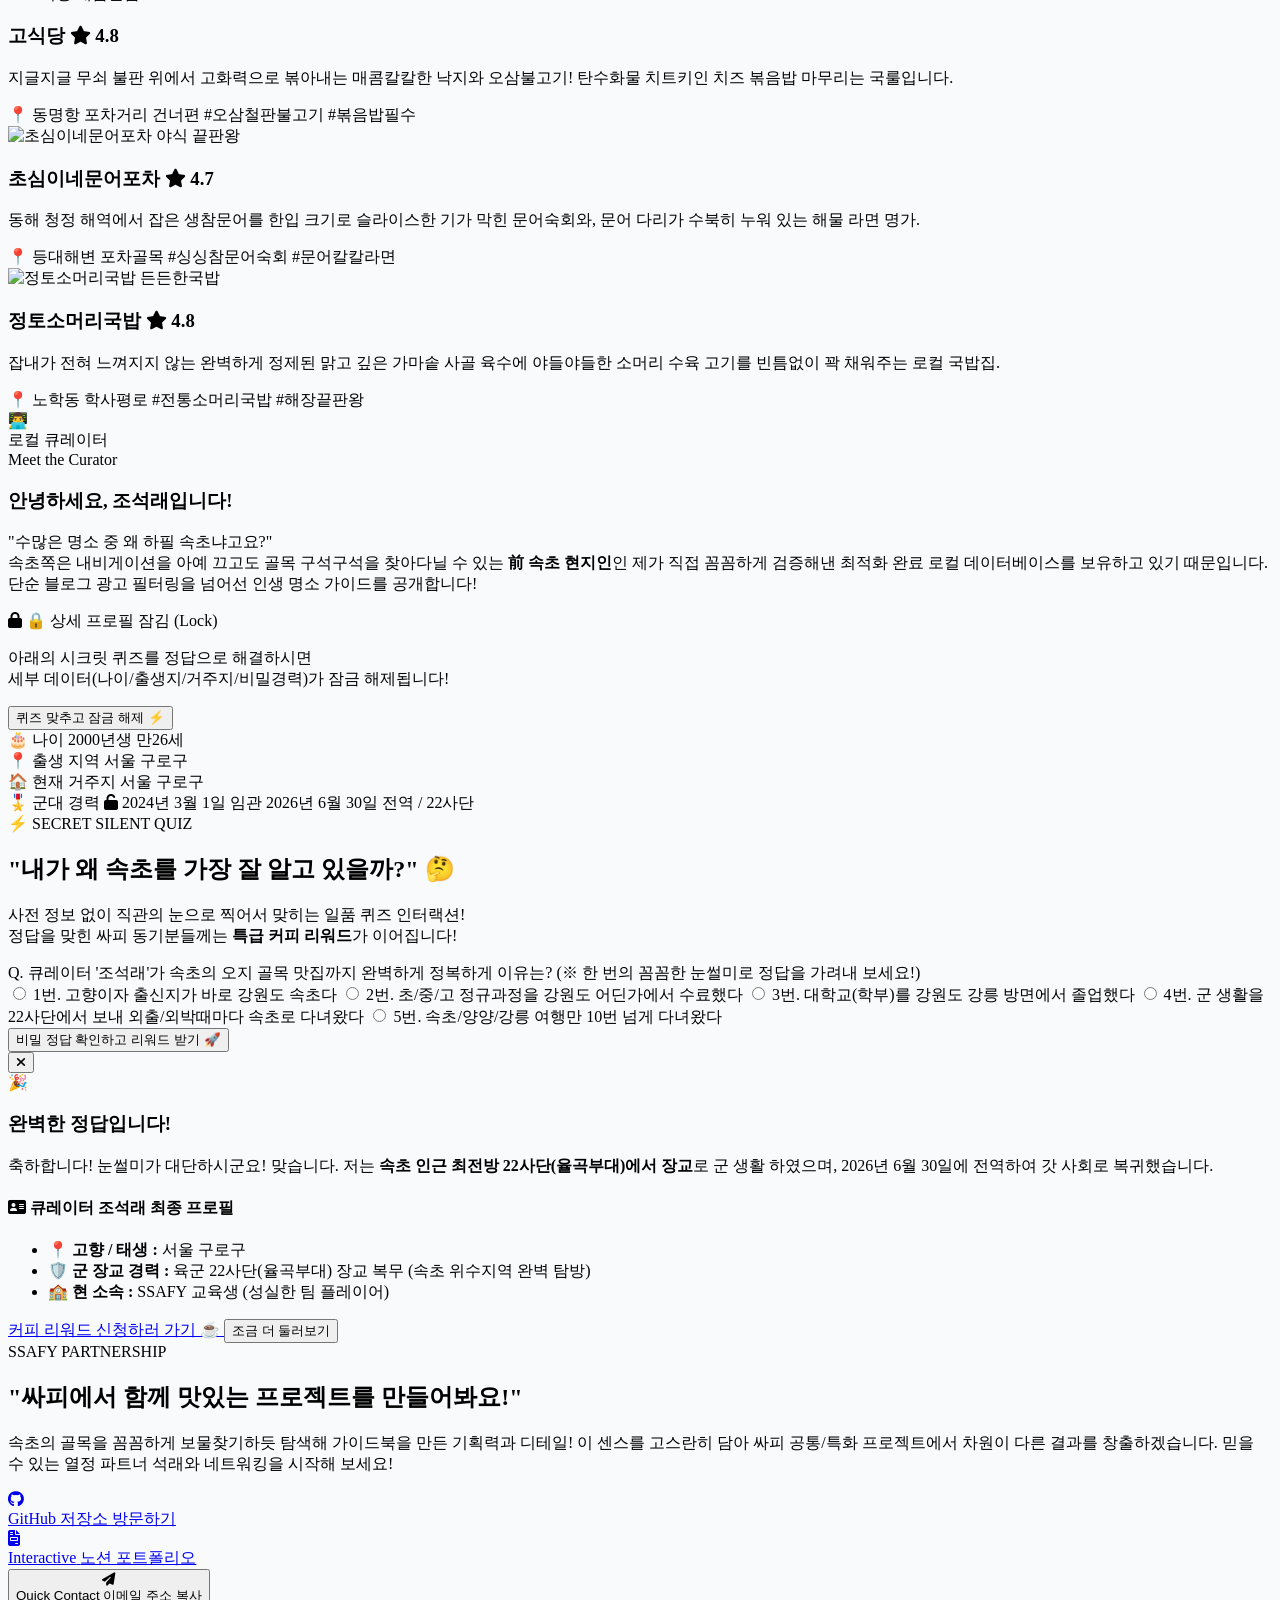
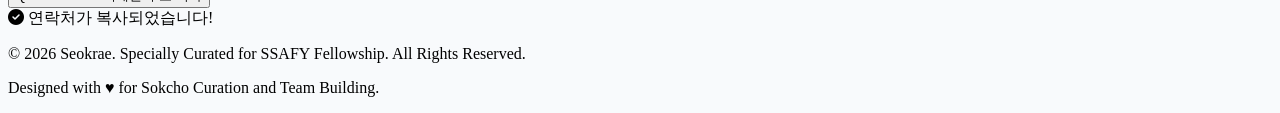
==== commit c5fe5d03: "texts" ====
--- a/i_am.html
+++ b/i_am.html
@@ -737,7 +737,7 @@
                 </h2>
                 <p class="text-oceanLight/80 text-sm md:text-base mt-3 max-w-xl mx-auto leading-relaxed">
                     사전 정보 없이 직관의 눈으로 찍어서 맞히는 일품 퀴즈 인터랙션!<br>
-                    정답을 맞힌 싸피 동기분들께는 <strong>네트워킹을 위한 특급 커피 리워드</strong> 보증 혜택이 이어집니다!
+                    정답을 맞힌 싸피 동기분들께는 <strong>특급 커피 리워드</strong>가 이어집니다!
                 </p>
             </div>
 
@@ -746,7 +746,7 @@
                 <!-- Question -->
                 <div class="bg-white/5 p-4 rounded-xl border border-white/5 mb-6 text-center md:text-left">
                     <span class="text-sunYellow font-extrabold text-sm md:text-base block mb-1">
-                        Q. 큐레이터 '조석래'가 속초의 오지 골목 맛집까지 완벽하게 정복하게 된 진실은 무엇일까요?
+                        Q. 큐레이터 '조석래'가 속초의 오지 골목 맛집까지 완벽하게 정복하게 이유는?
                     </span>
                     <span class="text-xs text-white/50">(※ 한 번의 꼼꼼한 눈썰미로 정답을 가려내 보세요!)</span>
                 </div>
@@ -776,7 +776,7 @@
                     <!-- Option 5 -->
                     <label class="flex items-center p-4 rounded-2xl bg-white/5 border border-white/10 hover:bg-white/10 hover:border-white/20 cursor-pointer transition-all">
                         <input type="radio" name="quiz_choice" value="5" class="w-5 h-5 accent-sunYellow mr-4">
-                        <span class="text-sm md:text-base font-semibold">5번. 속초 여행만 10번 넘게 다녀왔다</span>
+                        <span class="text-sm md:text-base font-semibold">5번. 속초/양양/강릉 여행만 10번 넘게 다녀왔다</span>
                     </label>
                 </div>
 
@@ -947,11 +947,11 @@
                 title.className = "text-2xl font-black text-rose-500 mb-3";
 
                 if (chosenValue === "1") {
-                    text.innerHTML = "아쉽게도 틀렸습니다! 석래님의 고향은 강원도 춘천이랍니다. 춘천 토박이지만 속초의 은밀한 보물창고들을 한가득 발굴해 내게 된 숨은 진짜 계기가 따로 있습니다. <span class='text-oceanBlue block mt-2 font-bold'>다시 시도해서 영예로운 아이스 아메리카노 기프티콘을 선점해 가세요!</span>";
+                    text.innerHTML = "아쉽게도 틀렸습니다! 힌트 : 제 고향은 서울 구로구입니다! 서울 촌놈이지만 속초의 은밀한 보물창고들을 한가득 발굴해 내게 된 숨은 진짜 계기가 따로 있습니다. <span class='text-oceanBlue block mt-2 font-bold'>다시 시도해서 영예로운 아이스 아메리카노 기프티콘을 선점해 가세요!</span>";
                 } else if (chosenValue === "2" || chosenValue === "3") {
-                    text.innerHTML = "오답입니다! 초/중/고/대학교 교육 과정의 많은 세월을 강원도권에서 보냈지만, 지도 앱에 나오지 않는 지름길과 외딴 구석의 맛집들을 구석구석 실핏줄처럼 꿸 수 있었던 결정적인 진짜 비결은 따로 있습니다. <span class='text-oceanBlue block mt-2 font-bold'>다시 한 번 눈썰미를 발휘해 보세요!</span>";
+                    text.innerHTML = "아쉽게도 틀렸습니다! 힌트 : 저는 어/유/초/중/고/재/대 전부 서울에서 졸업했습니다! 지도 앱에 나오지 않는 지름길과 외딴 구석의 맛집들을 구석구석 실핏줄처럼 꿸 수 있었던 결정적인 진짜 비결은 따로 있습니다. <span class='text-oceanBlue block mt-2 font-bold'>다시 한 번 눈썰미를 발휘해 보세요!</span>";
                 } else {
-                    text.innerHTML = "오답입니다! 속초 여행만으로도 어느 정도는 많이 알 수 있겠지만, 로컬의 일상 속에서 구석구석을 실시간 데이터로 체화했던 특별한 군경력이 결정적인 계기가 되었습니다. <span class='text-oceanBlue block mt-2 font-bold'>다시 힌트를 참고해서 재도전하고 특급 커피 선물을 가져가세요!</span>";
+                    text.innerHTML = "아쉽게도 틀렸습니다! 힌트 : 저는 속초로 여행간 적이 단 한번도 없습니다! <span class='text-oceanBlue block mt-2 font-bold'>힌트를 참고해서 재도전하고 특급 커피 선물을 가져가세요!</span>";
                 }
             }
 
